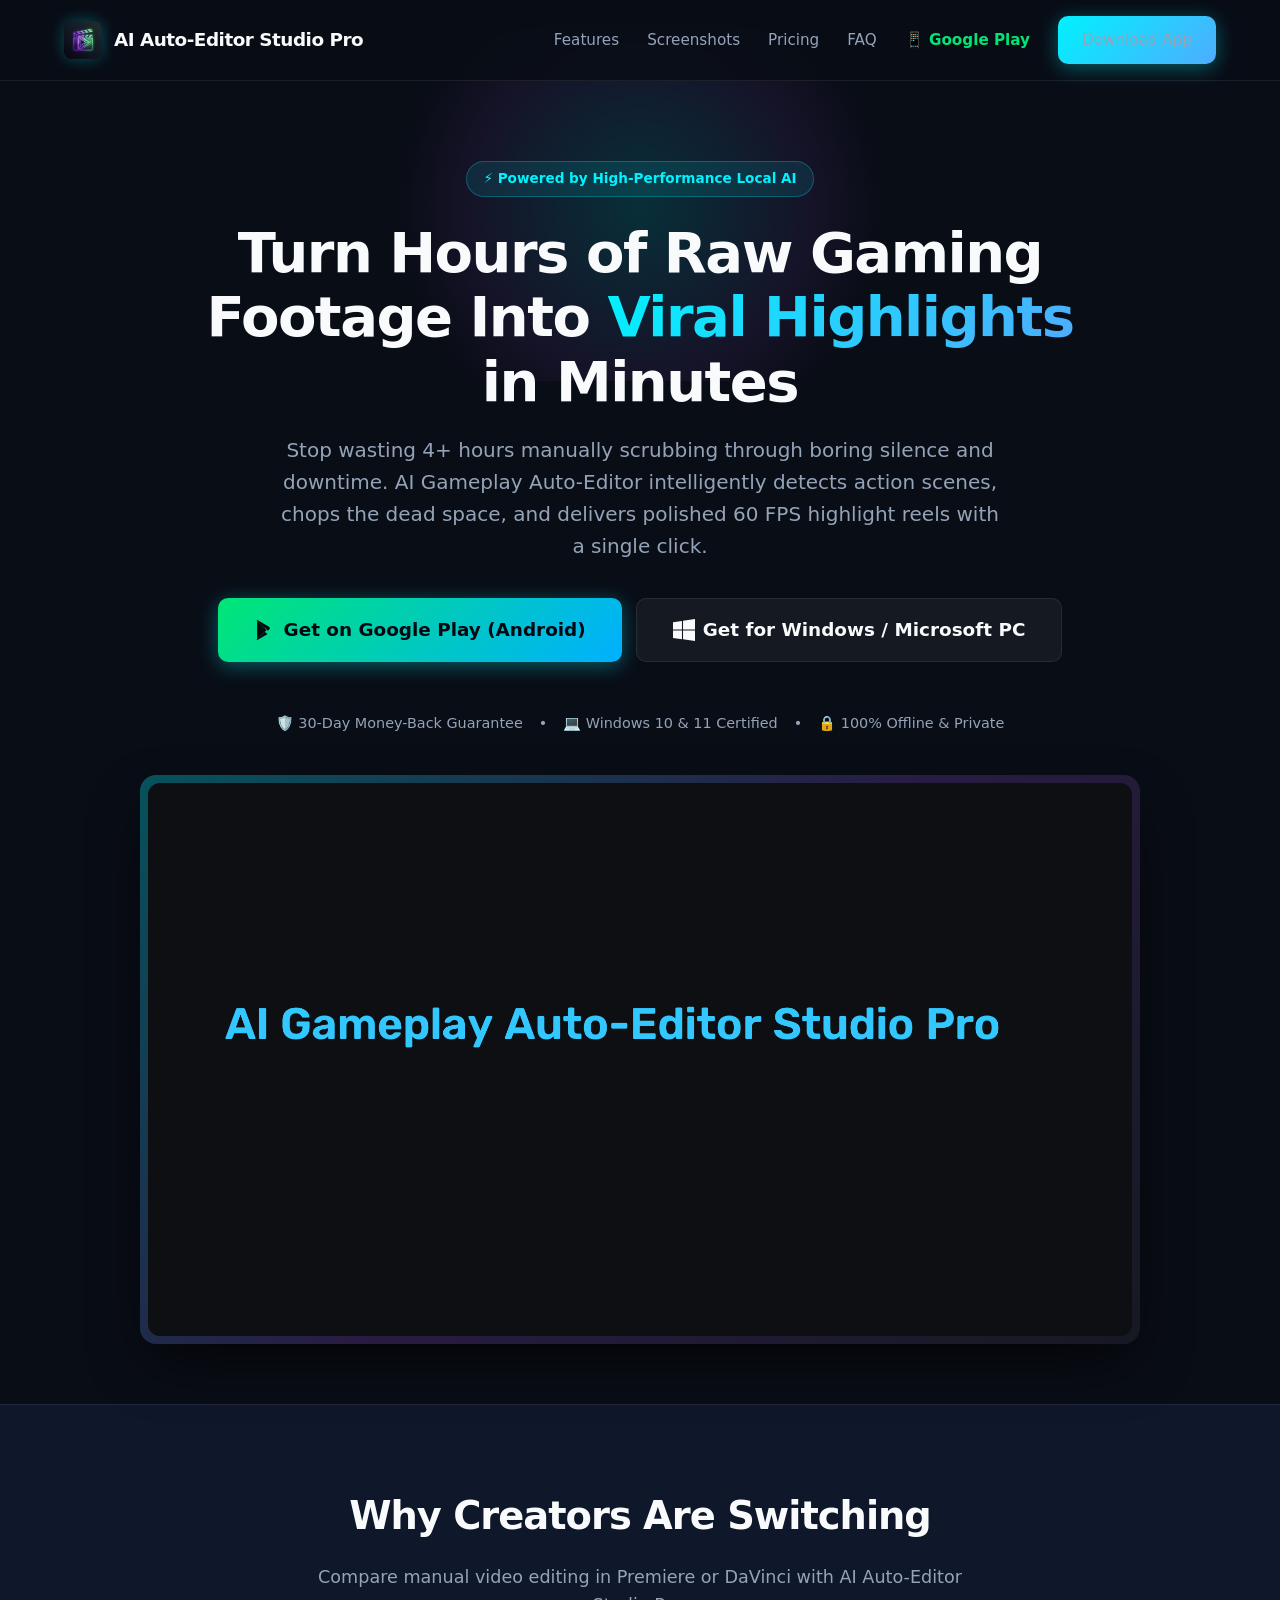
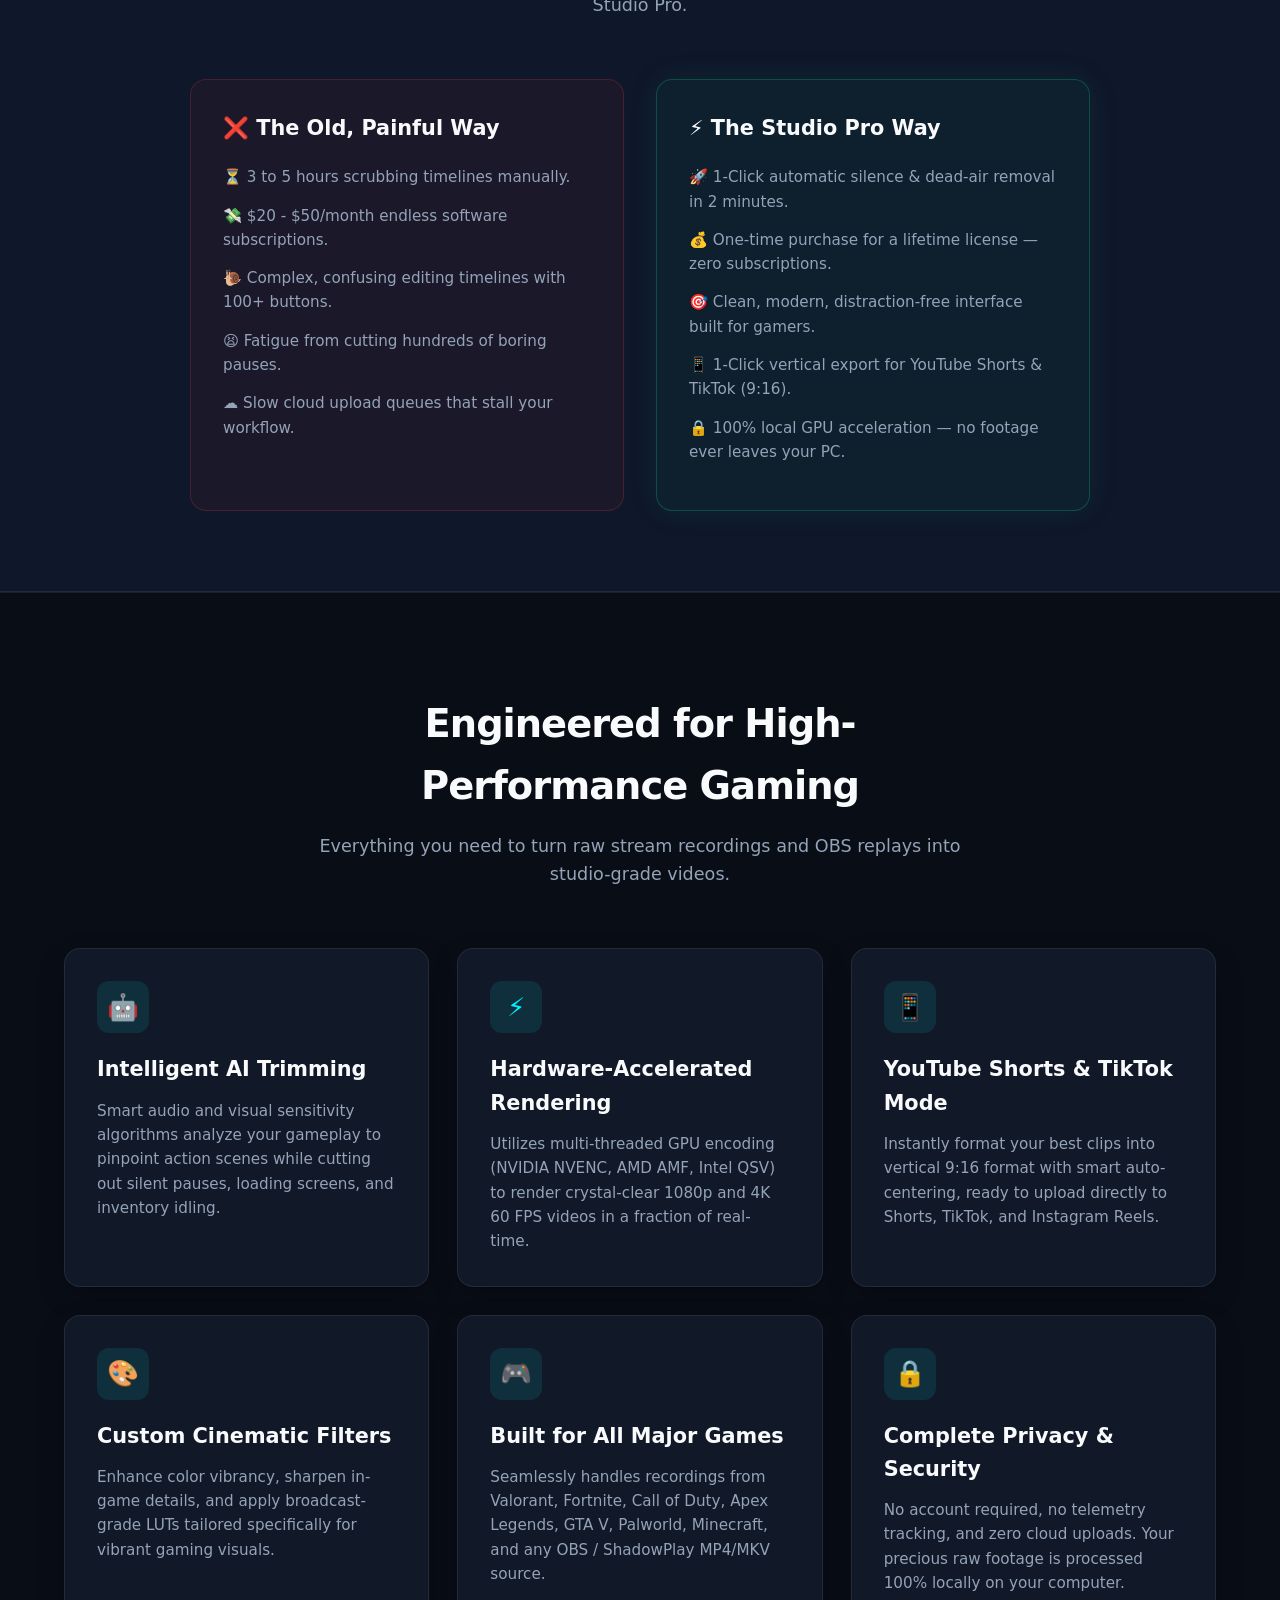
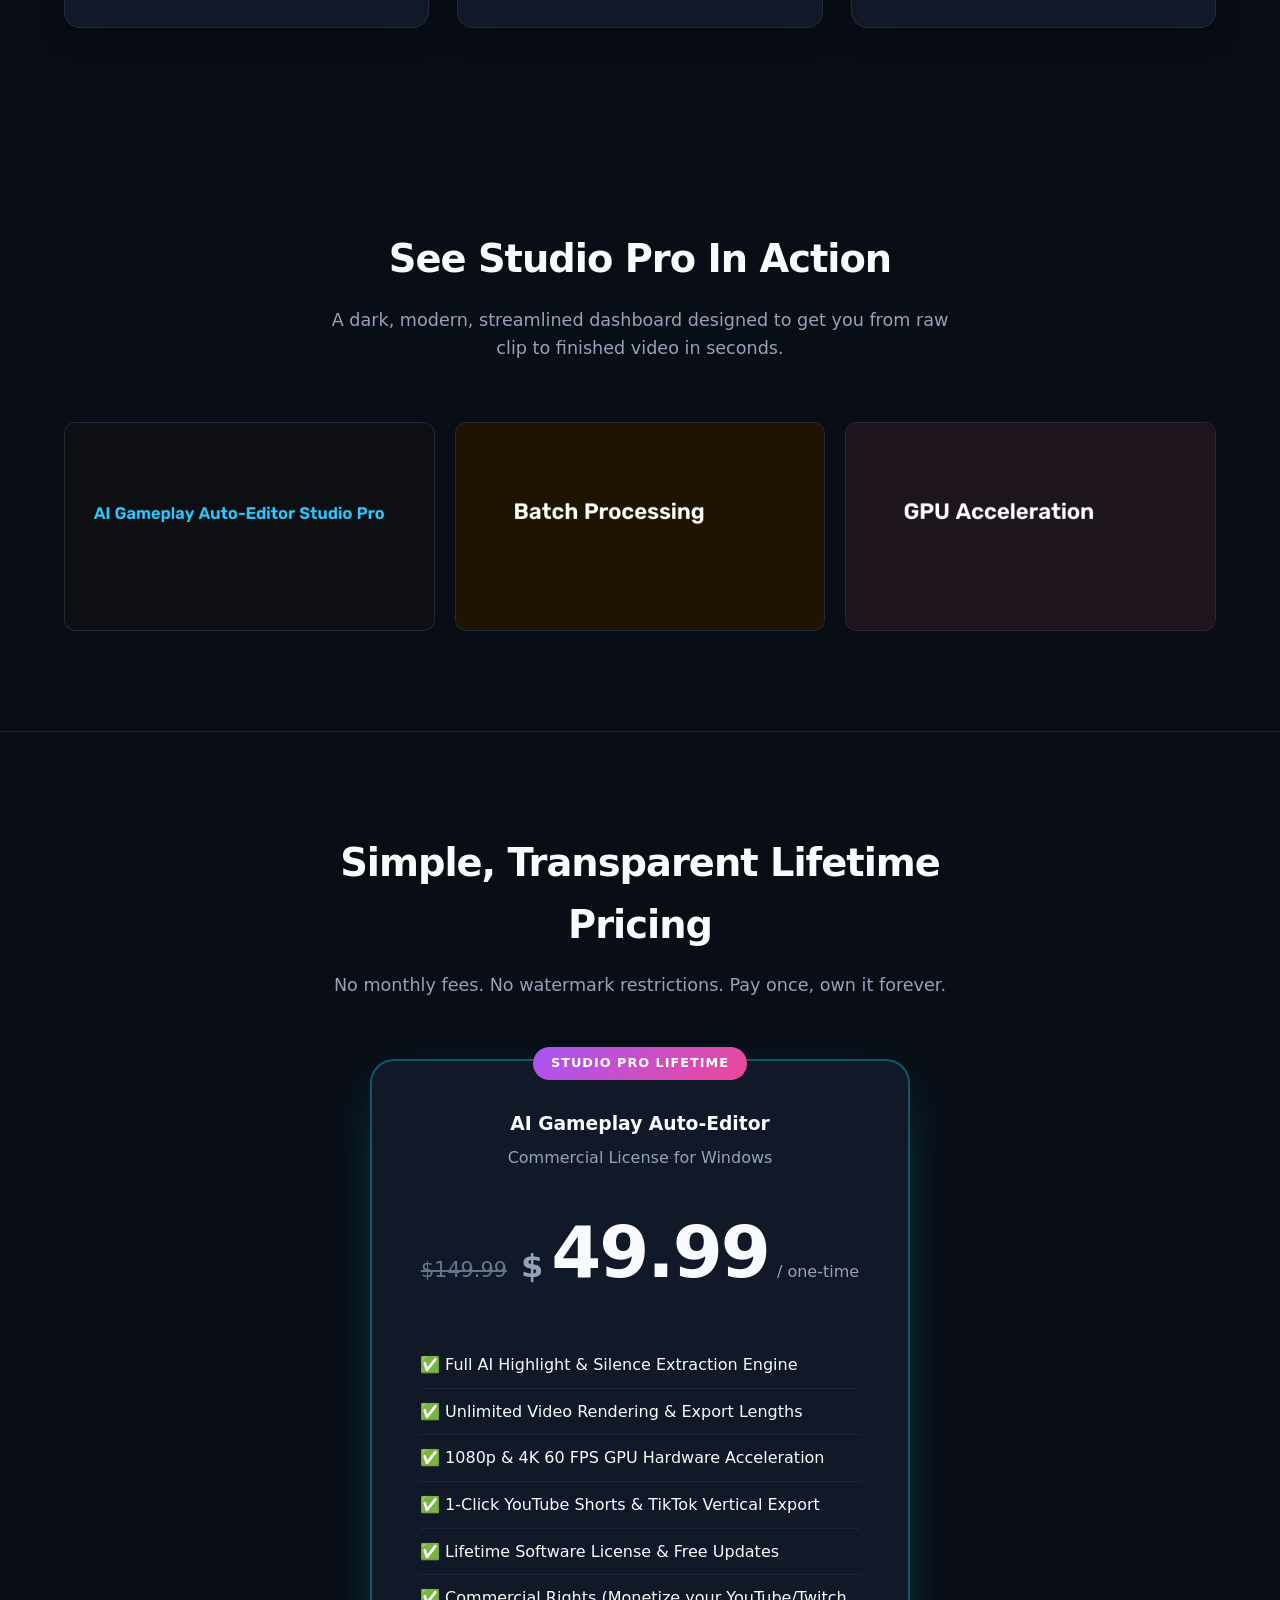
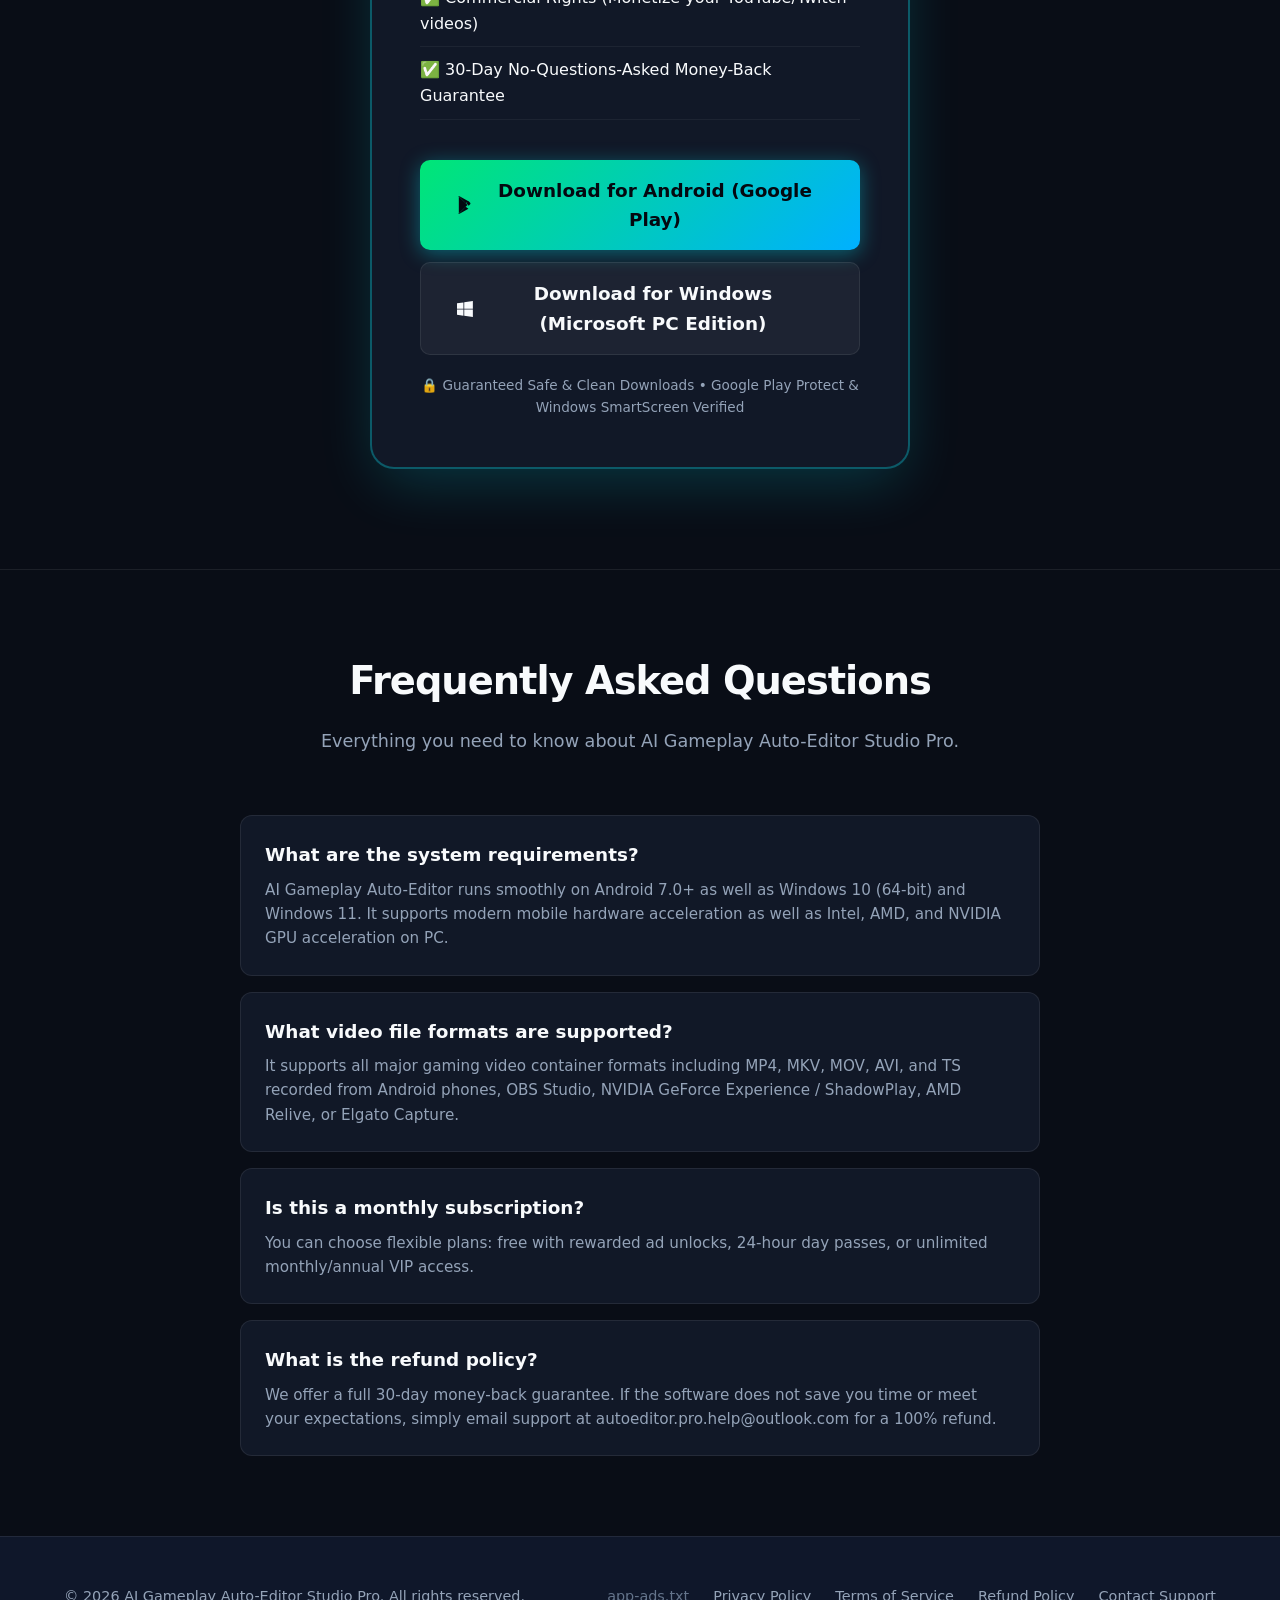
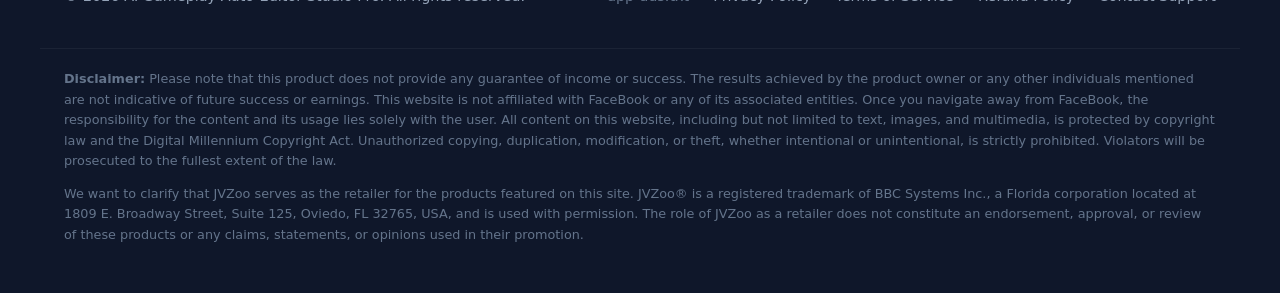
==== index.html @ a0d93a72 "Launch AutoEditor Website with app-ads.txt, Android and Windows download links" ====
<!DOCTYPE html>
<html lang="en">
<head>
  <meta charset="UTF-8">
  <meta name="viewport" content="width=device-width, initial-scale=1.0">
  <title>AI Gameplay Auto-Editor Studio Pro Edition — Automated Gaming Video Editor</title>
  <meta name="description" content="Transform hours of raw gaming footage into high-energy viral highlight reels in minutes. AI silence detection, automatic action trimming, and fast 60fps rendering.">
  <link rel="stylesheet" href="style.css">
  <link rel="icon" type="image/x-icon" href="assets/app_icon.ico">
</head>
<body>

  <!-- Navigation Header -->
  <header>
    <div class="container nav-container">
      <a href="index.html" class="brand">
        <img src="assets/Store_Logo_1080x1080.png" alt="AI Gameplay Auto-Editor Logo">
        <span>AI Auto-Editor Studio Pro</span>
      </a>
      <ul class="nav-links">
        <li><a href="#features">Features</a></li>
        <li><a href="#screenshots">Screenshots</a></li>
        <li><a href="#pricing">Pricing</a></li>
        <li><a href="#faq">FAQ</a></li>
        <li><a href="https://play.google.com/store/apps/details?id=com.sameerbera.autoeditor" target="_blank" style="color: #00E676; font-weight: 600;">📱 Google Play</a></li>
        <li><a href="#download" class="btn btn-primary">Download App</a></li>
      </ul>
    </div>
  </header>

  <!-- Hero Section -->
  <section class="hero">
    <div class="container">
      <div class="badge">⚡ Powered by High-Performance Local AI</div>
      <h1>Turn Hours of Raw Gaming Footage Into <span class="gradient-text">Viral Highlights</span> in Minutes</h1>
      <p>Stop wasting 4+ hours manually scrubbing through boring silence and downtime. AI Gameplay Auto-Editor intelligently detects action scenes, chops the dead space, and delivers polished 60 FPS highlight reels with a single click.</p>
      
      <div class="hero-actions" style="display: flex; gap: 14px; justify-content: center; flex-wrap: wrap;">
        <a href="https://play.google.com/store/apps/details?id=com.sameerbera.autoeditor" target="_blank" class="btn btn-primary btn-lg" style="background: linear-gradient(135deg, #00E676, #00B0FF); display: inline-flex; align-items: center; gap: 8px;">
          <svg style="width: 22px; height: 22px; fill: currentColor;" viewBox="0 0 24 24"><path d="M3.609 1.814L13.792 12 3.61 22.186a2.38 2.38 0 0 1-.22-.986V2.8a2.38 2.38 0 0 1 .22-.986zm11.305 11.308l2.096-2.096a1.2 1.2 0 0 0 0-1.701L14.914 7.228 12.38 9.761l2.534 2.534zm-3.376.842L2.613 22.889c.355.074.74.074 1.096 0l11.205-6.467-3.376-2.458zm0-3.928l3.376-2.458L3.709 1.111a2.386 2.386 0 0 0-1.096 0l8.925 8.925z"/></svg>
          Get on Google Play (Android)
        </a>
        <a href="#download" class="btn btn-secondary btn-lg" style="display: inline-flex; align-items: center; gap: 8px;">
          <svg style="width: 22px; height: 22px; fill: currentColor;" viewBox="0 0 24 24"><path d="M0 3.449L9.75 2.1v9.451H0m10.949-9.602L24 0v11.551H10.949M0 12.6h9.75v9.451L0 20.699M10.949 12.6H24V24l-13.051-1.852"/></svg>
          Get for Windows / Microsoft PC
        </a>
      </div>

      <div class="guarantee-note">
        <span>🛡️ 30-Day Money-Back Guarantee</span>
        <span>•</span>
        <span>💻 Windows 10 & 11 Certified</span>
        <span>•</span>
        <span>🔒 100% Offline & Private</span>
      </div>

      <div class="hero-preview" style="margin-top: 40px;">
        <img src="assets/Store_Screenshot.png" alt="AI Gameplay Auto-Editor Studio Pro Interface">
      </div>
    </div>
  </section>

  <!-- Comparison Section -->
  <section class="comparison">
    <div class="container">
      <div class="section-header">
        <h2>Why Creators Are Switching</h2>
        <p>Compare manual video editing in Premiere or DaVinci with AI Auto-Editor Studio Pro.</p>
      </div>

      <div class="comparison-grid">
        <div class="comp-card comp-bad">
          <h3>❌ The Old, Painful Way</h3>
          <ul class="comp-list">
            <li>⏳ 3 to 5 hours scrubbing timelines manually.</li>
            <li>💸 $20 - $50/month endless software subscriptions.</li>
            <li>🐌 Complex, confusing editing timelines with 100+ buttons.</li>
            <li>😫 Fatigue from cutting hundreds of boring pauses.</li>
            <li>☁️ Slow cloud upload queues that stall your workflow.</li>
          </ul>
        </div>

        <div class="comp-card comp-good">
          <h3>⚡ The Studio Pro Way</h3>
          <ul class="comp-list">
            <li>🚀 1-Click automatic silence & dead-air removal in 2 minutes.</li>
            <li>💰 One-time purchase for a lifetime license — zero subscriptions.</li>
            <li>🎯 Clean, modern, distraction-free interface built for gamers.</li>
            <li>📱 1-Click vertical export for YouTube Shorts & TikTok (9:16).</li>
            <li>🔒 100% local GPU acceleration — no footage ever leaves your PC.</li>
          </ul>
        </div>
      </div>
    </div>
  </section>

  <!-- Core Features Grid -->
  <section class="features" id="features">
    <div class="container">
      <div class="section-header">
        <h2>Engineered for High-Performance Gaming</h2>
        <p>Everything you need to turn raw stream recordings and OBS replays into studio-grade videos.</p>
      </div>

      <div class="grid-3">
        <div class="card">
          <div class="card-icon">🤖</div>
          <h3>Intelligent AI Trimming</h3>
          <p>Smart audio and visual sensitivity algorithms analyze your gameplay to pinpoint action scenes while cutting out silent pauses, loading screens, and inventory idling.</p>
        </div>

        <div class="card">
          <div class="card-icon">⚡</div>
          <h3>Hardware-Accelerated Rendering</h3>
          <p>Utilizes multi-threaded GPU encoding (NVIDIA NVENC, AMD AMF, Intel QSV) to render crystal-clear 1080p and 4K 60 FPS videos in a fraction of real-time.</p>
        </div>

        <div class="card">
          <div class="card-icon">📱</div>
          <h3>YouTube Shorts & TikTok Mode</h3>
          <p>Instantly format your best clips into vertical 9:16 format with smart auto-centering, ready to upload directly to Shorts, TikTok, and Instagram Reels.</p>
        </div>

        <div class="card">
          <div class="card-icon">🎨</div>
          <h3>Custom Cinematic Filters</h3>
          <p>Enhance color vibrancy, sharpen in-game details, and apply broadcast-grade LUTs tailored specifically for vibrant gaming visuals.</p>
        </div>

        <div class="card">
          <div class="card-icon">🎮</div>
          <h3>Built for All Major Games</h3>
          <p>Seamlessly handles recordings from Valorant, Fortnite, Call of Duty, Apex Legends, GTA V, Palworld, Minecraft, and any OBS / ShadowPlay MP4/MKV source.</p>
        </div>

        <div class="card">
          <div class="card-icon">🔒</div>
          <h3>Complete Privacy & Security</h3>
          <p>No account required, no telemetry tracking, and zero cloud uploads. Your precious raw footage is processed 100% locally on your computer.</p>
        </div>
      </div>
    </div>
  </section>

  <!-- Screenshots Gallery -->
  <section class="gallery" id="screenshots">
    <div class="container">
      <div class="section-header">
        <h2>See Studio Pro In Action</h2>
        <p>A dark, modern, streamlined dashboard designed to get you from raw clip to finished video in seconds.</p>
      </div>

      <div class="gallery-grid">
        <div class="gallery-item">
          <img src="assets/Store_Screenshot.png" alt="Main Studio Dashboard">
        </div>
        <div class="gallery-item">
          <img src="assets/Store_Screenshot_2.png" alt="Sensitivity and Trimming Controls">
        </div>
        <div class="gallery-item">
          <img src="assets/Store_Screenshot_3.png" alt="Render and Export Configurations">
        </div>
      </div>
    </div>
  </section>

  <!-- Pricing Section -->
  <section class="pricing" id="pricing">
    <div class="container">
      <div class="section-header">
        <h2>Simple, Transparent Lifetime Pricing</h2>
        <p>No monthly fees. No watermark restrictions. Pay once, own it forever.</p>
      </div>

      <div class="pricing-card">
        <div class="pricing-badge">Studio Pro Lifetime</div>
        <h3>AI Gameplay Auto-Editor</h3>
        <p style="color: var(--text-muted); margin-top: 6px;">Commercial License for Windows</p>

        <div class="price">
          <span class="price-original">$149.99</span>
          <span class="price-currency">$</span>
          <span class="price-amount">49.99</span>
          <span class="price-type">/ one-time</span>
        </div>

        <ul class="pricing-features">
          <li>✅ Full AI Highlight & Silence Extraction Engine</li>
          <li>✅ Unlimited Video Rendering & Export Lengths</li>
          <li>✅ 1080p & 4K 60 FPS GPU Hardware Acceleration</li>
          <li>✅ 1-Click YouTube Shorts & TikTok Vertical Export</li>
          <li>✅ Lifetime Software License & Free Updates</li>
          <li>✅ Commercial Rights (Monetize your YouTube/Twitch videos)</li>
          <li>✅ 30-Day No-Questions-Asked Money-Back Guarantee</li>
        </ul>

        <!-- Download Options: Android & Microsoft -->
        <div id="download" style="display: flex; flex-direction: column; gap: 12px; margin-top: 20px;">
          <a href="https://play.google.com/store/apps/details?id=com.sameerbera.autoeditor" target="_blank" class="btn btn-primary btn-lg" style="width: 100%; background: linear-gradient(135deg, #00E676, #00B0FF); display: inline-flex; justify-content: center; align-items: center; gap: 10px;">
            <svg style="width: 22px; height: 22px; fill: currentColor;" viewBox="0 0 24 24"><path d="M3.609 1.814L13.792 12 3.61 22.186a2.38 2.38 0 0 1-.22-.986V2.8a2.38 2.38 0 0 1 .22-.986zm11.305 11.308l2.096-2.096a1.2 1.2 0 0 0 0-1.701L14.914 7.228 12.38 9.761l2.534 2.534zm-3.376.842L2.613 22.889c.355.074.74.074 1.096 0l11.205-6.467-3.376-2.458zm0-3.928l3.376-2.458L3.709 1.111a2.386 2.386 0 0 0-1.096 0l8.925 8.925z"/></svg>
            Download for Android (Google Play)
          </a>
          <a href="https://aiautoeditor.com" target="_blank" class="btn btn-secondary btn-lg" style="width: 100%; display: inline-flex; justify-content: center; align-items: center; gap: 10px;">
            <svg style="width: 22px; height: 22px; fill: currentColor;" viewBox="0 0 24 24"><path d="M0 3.449L9.75 2.1v9.451H0m10.949-9.602L24 0v11.551H10.949M0 12.6h9.75v9.451L0 20.699M10.949 12.6H24V24l-13.051-1.852"/></svg>
            Download for Windows (Microsoft PC Edition)
          </a>
        </div>

        <div style="margin-top: 20px; font-size: 0.85rem; color: var(--text-muted);">
          🔒 Guaranteed Safe & Clean Downloads • Google Play Protect & Windows SmartScreen Verified
        </div>
      </div>
    </div>
  </section>

  <!-- FAQ Section -->
  <section class="faq" id="faq">
    <div class="container">
      <div class="section-header">
        <h2>Frequently Asked Questions</h2>
        <p>Everything you need to know about AI Gameplay Auto-Editor Studio Pro.</p>
      </div>

      <div class="faq-grid">
        <div class="faq-item">
          <h4>What are the system requirements?</h4>
          <p>AI Gameplay Auto-Editor runs smoothly on Android 7.0+ as well as Windows 10 (64-bit) and Windows 11. It supports modern mobile hardware acceleration as well as Intel, AMD, and NVIDIA GPU acceleration on PC.</p>
        </div>

        <div class="faq-item">
          <h4>What video file formats are supported?</h4>
          <p>It supports all major gaming video container formats including MP4, MKV, MOV, AVI, and TS recorded from Android phones, OBS Studio, NVIDIA GeForce Experience / ShadowPlay, AMD Relive, or Elgato Capture.</p>
        </div>

        <div class="faq-item">
          <h4>Is this a monthly subscription?</h4>
          <p>You can choose flexible plans: free with rewarded ad unlocks, 24-hour day passes, or unlimited monthly/annual VIP access.</p>
        </div>

        <div class="faq-item">
          <h4>What is the refund policy?</h4>
          <p>We offer a full 30-day money-back guarantee. If the software does not save you time or meet your expectations, simply email support at autoeditor.pro.help@outlook.com for a 100% refund.</p>
        </div>
      </div>
    </div>
  </section>

  <!-- Footer -->
  <footer>
    <div class="container footer-content">
      <div>
        <p>© 2026 AI Gameplay Auto-Editor Studio Pro. All rights reserved.</p>
      </div>
      <div class="footer-links">
        <a href="app-ads.txt" target="_blank" style="color: #64748b;">app-ads.txt</a>
        <a href="privacy.html">Privacy Policy</a>
        <a href="terms.html">Terms of Service</a>
        <a href="terms.html#refund">Refund Policy</a>
        <a href="contact.html">Contact Support</a>
      </div>
    </div>

    <!-- Mandatory JVZoo Compliance Disclaimer -->
    <div class="container" style="margin-top: 40px; padding-top: 20px; border-top: 1px solid rgba(255,255,255,0.05); font-size: 0.8rem; color: #64748b; line-height: 1.6;">
      <p style="margin-bottom: 12px;"><strong>Disclaimer:</strong> Please note that this product does not provide any guarantee of income or success. The results achieved by the product owner or any other individuals mentioned are not indicative of future success or earnings. This website is not affiliated with FaceBook or any of its associated entities. Once you navigate away from FaceBook, the responsibility for the content and its usage lies solely with the user. All content on this website, including but not limited to text, images, and multimedia, is protected by copyright law and the Digital Millennium Copyright Act. Unauthorized copying, duplication, modification, or theft, whether intentional or unintentional, is strictly prohibited. Violators will be prosecuted to the fullest extent of the law.</p>
      <p>We want to clarify that JVZoo serves as the retailer for the products featured on this site. JVZoo® is a registered trademark of BBC Systems Inc., a Florida corporation located at 1809 E. Broadway Street, Suite 125, Oviedo, FL 32765, USA, and is used with permission. The role of JVZoo as a retailer does not constitute an endorsement, approval, or review of these products or any claims, statements, or opinions used in their promotion.</p>
    </div>
  </footer>

</body>
</html>
---- style.css ----
:root {
  --bg-dark: #090d16;
  --bg-card: #111827;
  --bg-card-hover: #172033;
  --bg-secondary: #0f172a;
  --text-main: #f8fafc;
  --text-muted: #94a3b8;
  --primary-gradient: linear-gradient(135deg, #00f2fe 0%, #4facfe 100%);
  --accent-gradient: linear-gradient(135deg, #a855f7 0%, #ec4899 100%);
  --neon-cyan: #00f2fe;
  --neon-pink: #ec4899;
  --border-color: rgba(255, 255, 255, 0.08);
  --border-glow: rgba(0, 242, 254, 0.3);
  --card-shadow: 0 10px 30px -10px rgba(0, 0, 0, 0.5);
  --font-sans: system-ui, -apple-system, BlinkMacSystemFont, 'Segoe UI', Roboto, Oxygen, Ubuntu, Cantarell, sans-serif;
}

* {
  box-sizing: border-box;
  margin: 0;
  padding: 0;
}

html {
  scroll-behavior: smooth;
}

body {
  background-color: var(--bg-dark);
  color: var(--text-main);
  font-family: var(--font-sans);
  line-height: 1.6;
  overflow-x: hidden;
}

/* Container */
.container {
  max-width: 1200px;
  margin: 0 auto;
  padding: 0 24px;
}

/* Header & Nav */
header {
  position: sticky;
  top: 0;
  z-index: 1000;
  background: rgba(9, 13, 22, 0.85);
  backdrop-filter: blur(12px);
  border-bottom: 1px solid var(--border-color);
  padding: 16px 0;
}

.nav-container {
  display: flex;
  justify-content: space-between;
  align-items: center;
}

.brand {
  display: flex;
  align-items: center;
  gap: 12px;
  text-decoration: none;
  color: var(--text-main);
  font-weight: 700;
  font-size: 1.15rem;
  letter-spacing: -0.5px;
}

.brand img {
  width: 38px;
  height: 38px;
  border-radius: 8px;
  box-shadow: 0 0 15px rgba(0, 242, 254, 0.3);
}

.nav-links {
  display: flex;
  align-items: center;
  gap: 28px;
  list-style: none;
}

.nav-links a {
  text-decoration: none;
  color: var(--text-muted);
  font-weight: 500;
  font-size: 0.95rem;
  transition: color 0.2s;
}

.nav-links a:hover {
  color: var(--neon-cyan);
}

/* Buttons */
.btn {
  display: inline-flex;
  align-items: center;
  justify-content: center;
  gap: 8px;
  padding: 12px 24px;
  border-radius: 10px;
  font-weight: 600;
  font-size: 1rem;
  text-decoration: none;
  cursor: pointer;
  transition: all 0.25s ease;
  border: none;
}

.btn-primary {
  background: var(--primary-gradient);
  color: #040810;
  box-shadow: 0 4px 20px rgba(0, 242, 254, 0.35);
}

.btn-primary:hover {
  transform: translateY(-2px);
  box-shadow: 0 6px 25px rgba(0, 242, 254, 0.55);
}

.btn-secondary {
  background: rgba(255, 255, 255, 0.05);
  color: var(--text-main);
  border: 1px solid var(--border-color);
}

.btn-secondary:hover {
  background: rgba(255, 255, 255, 0.1);
  border-color: rgba(255, 255, 255, 0.2);
  transform: translateY(-2px);
}

.btn-lg {
  padding: 16px 36px;
  font-size: 1.15rem;
}

/* Hero Section */
.hero {
  padding: 80px 0 60px;
  text-align: center;
  position: relative;
}

.hero::before {
  content: '';
  position: absolute;
  top: -50px;
  left: 50%;
  transform: translateX(-50%);
  width: 600px;
  height: 350px;
  background: radial-gradient(circle, rgba(0, 242, 254, 0.15) 0%, rgba(168, 85, 247, 0.08) 50%, transparent 70%);
  z-index: -1;
  pointer-events: none;
}

.badge {
  display: inline-flex;
  align-items: center;
  gap: 8px;
  padding: 6px 16px;
  background: rgba(0, 242, 254, 0.1);
  border: 1px solid rgba(0, 242, 254, 0.25);
  border-radius: 999px;
  color: var(--neon-cyan);
  font-size: 0.85rem;
  font-weight: 600;
  margin-bottom: 24px;
}

.hero h1 {
  font-size: 3.5rem;
  font-weight: 800;
  line-height: 1.15;
  letter-spacing: -1.5px;
  max-width: 900px;
  margin: 0 auto 20px;
}

.gradient-text {
  background: var(--primary-gradient);
  -webkit-background-clip: text;
  -webkit-text-fill-color: transparent;
}

.hero p {
  font-size: 1.25rem;
  color: var(--text-muted);
  max-width: 720px;
  margin: 0 auto 36px;
}

.hero-actions {
  display: flex;
  justify-content: center;
  gap: 16px;
  margin-bottom: 50px;
  flex-wrap: wrap;
}

.guarantee-note {
  display: flex;
  align-items: center;
  justify-content: center;
  gap: 16px;
  font-size: 0.9rem;
  color: var(--text-muted);
  margin-top: 12px;
}

.hero-preview {
  position: relative;
  max-width: 1000px;
  margin: 0 auto;
  border-radius: 16px;
  padding: 8px;
  background: linear-gradient(135deg, rgba(0, 242, 254, 0.3), rgba(168, 85, 247, 0.2), rgba(255, 255, 255, 0.05));
  box-shadow: 0 25px 60px -15px rgba(0, 0, 0, 0.8);
}

.hero-preview img {
  width: 100%;
  height: auto;
  border-radius: 12px;
  display: block;
}

/* Features Grid */
.features {
  padding: 100px 0;
  border-top: 1px solid var(--border-color);
}

.section-header {
  text-align: center;
  max-width: 650px;
  margin: 0 auto 60px;
}

.section-header h2 {
  font-size: 2.4rem;
  font-weight: 700;
  letter-spacing: -1px;
  margin-bottom: 16px;
}

.section-header p {
  color: var(--text-muted);
  font-size: 1.1rem;
}

.grid-3 {
  display: grid;
  grid-template-columns: repeat(auto-fit, minmax(320px, 1fr));
  gap: 28px;
}

.card {
  background: var(--bg-card);
  border: 1px solid var(--border-color);
  border-radius: 16px;
  padding: 32px;
  transition: all 0.3s ease;
  box-shadow: var(--card-shadow);
}

.card:hover {
  background: var(--bg-card-hover);
  border-color: var(--border-glow);
  transform: translateY(-4px);
}

.card-icon {
  width: 52px;
  height: 52px;
  border-radius: 12px;
  display: flex;
  align-items: center;
  justify-content: center;
  font-size: 1.6rem;
  margin-bottom: 20px;
  background: rgba(0, 242, 254, 0.1);
  color: var(--neon-cyan);
}

.card h3 {
  font-size: 1.3rem;
  margin-bottom: 12px;
  font-weight: 600;
}

.card p {
  color: var(--text-muted);
  font-size: 0.95rem;
  line-height: 1.6;
}

/* Comparison Section */
.comparison {
  padding: 80px 0;
  background: var(--bg-secondary);
  border-top: 1px solid var(--border-color);
  border-bottom: 1px solid var(--border-color);
}

.comparison-grid {
  display: grid;
  grid-template-columns: 1fr 1fr;
  gap: 32px;
  max-width: 900px;
  margin: 0 auto;
}

.comp-card {
  border-radius: 16px;
  padding: 32px;
}

.comp-bad {
  background: rgba(239, 68, 68, 0.05);
  border: 1px solid rgba(239, 68, 68, 0.2);
}

.comp-good {
  background: rgba(16, 185, 129, 0.05);
  border: 1px solid rgba(16, 185, 129, 0.3);
  box-shadow: 0 0 30px rgba(16, 185, 129, 0.1);
}

.comp-card h3 {
  font-size: 1.3rem;
  margin-bottom: 20px;
  display: flex;
  align-items: center;
  gap: 8px;
}

.comp-list {
  list-style: none;
}

.comp-list li {
  margin-bottom: 14px;
  display: flex;
  align-items: flex-start;
  gap: 10px;
  font-size: 0.95rem;
  color: var(--text-muted);
}

/* Screenshots Gallery */
.gallery {
  padding: 100px 0;
}

.gallery-grid {
  display: grid;
  grid-template-columns: repeat(auto-fit, minmax(280px, 1fr));
  gap: 20px;
}

.gallery-item {
  border-radius: 12px;
  overflow: hidden;
  border: 1px solid var(--border-color);
  background: var(--bg-card);
  transition: all 0.3s ease;
}

.gallery-item:hover {
  border-color: var(--border-glow);
  transform: scale(1.02);
}

.gallery-item img {
  width: 100%;
  height: auto;
  display: block;
}

/* Pricing Section */
.pricing {
  padding: 100px 0;
  border-top: 1px solid var(--border-color);
  text-align: center;
  position: relative;
}

.pricing-card {
  max-width: 540px;
  margin: 0 auto;
  background: var(--bg-card);
  border: 2px solid var(--border-glow);
  border-radius: 24px;
  padding: 48px;
  box-shadow: 0 20px 60px -10px rgba(0, 242, 254, 0.2);
  position: relative;
}

.pricing-badge {
  position: absolute;
  top: -14px;
  left: 50%;
  transform: translateX(-50%);
  background: var(--accent-gradient);
  color: white;
  font-size: 0.8rem;
  font-weight: 700;
  text-transform: uppercase;
  letter-spacing: 1px;
  padding: 6px 18px;
  border-radius: 999px;
}

.price {
  margin: 24px 0;
  display: flex;
  align-items: baseline;
  justify-content: center;
  gap: 8px;
}

.price-currency {
  font-size: 2rem;
  font-weight: 700;
  color: var(--text-muted);
}

.price-amount {
  font-size: 4.5rem;
  font-weight: 800;
  letter-spacing: -2px;
  color: var(--text-main);
}

.price-type {
  font-size: 1rem;
  color: var(--text-muted);
}

.price-original {
  text-decoration: line-through;
  color: #64748b;
  font-size: 1.3rem;
  margin-right: 6px;
}

.pricing-features {
  list-style: none;
  text-align: left;
  margin: 32px 0 40px;
}

.pricing-features li {
  padding: 10px 0;
  border-bottom: 1px solid rgba(255, 255, 255, 0.05);
  display: flex;
  align-items: center;
  gap: 12px;
  font-size: 1rem;
}

/* FAQ */
.faq {
  padding: 80px 0;
  border-top: 1px solid var(--border-color);
}

.faq-grid {
  max-width: 800px;
  margin: 0 auto;
  display: flex;
  flex-direction: column;
  gap: 16px;
}

.faq-item {
  background: var(--bg-card);
  border: 1px solid var(--border-color);
  border-radius: 12px;
  padding: 24px;
}

.faq-item h4 {
  font-size: 1.15rem;
  margin-bottom: 8px;
  color: var(--text-main);
}

.faq-item p {
  color: var(--text-muted);
  font-size: 0.95rem;
}

/* Legal Pages */
.legal-content {
  padding: 80px 0;
  max-width: 800px;
  margin: 0 auto;
}

.legal-content h1 {
  font-size: 2.5rem;
  margin-bottom: 24px;
}

.legal-content h2 {
  font-size: 1.5rem;
  margin: 32px 0 12px;
  color: var(--neon-cyan);
}

.legal-content p, .legal-content ul {
  color: var(--text-muted);
  margin-bottom: 16px;
  font-size: 1rem;
}

.legal-content ul {
  padding-left: 24px;
}

/* Download Page */
.download-hero {
  padding: 80px 0;
  text-align: center;
}

.download-box {
  max-width: 600px;
  margin: 40px auto 0;
  background: var(--bg-card);
  border: 1px solid var(--border-glow);
  border-radius: 20px;
  padding: 40px;
  box-shadow: var(--card-shadow);
}

.step-guide {
  text-align: left;
  margin: 40px 0;
  display: flex;
  flex-direction: column;
  gap: 20px;
}

.step {
  display: flex;
  gap: 16px;
  align-items: flex-start;
}

.step-num {
  width: 32px;
  height: 32px;
  background: var(--primary-gradient);
  color: #040810;
  font-weight: 700;
  border-radius: 50%;
  display: flex;
  align-items: center;
  justify-content: center;
  flex-shrink: 0;
}

/* Footer */
footer {
  border-top: 1px solid var(--border-color);
  padding: 48px 0;
  background: var(--bg-secondary);
  color: var(--text-muted);
  font-size: 0.9rem;
}

.footer-content {
  display: flex;
  justify-content: space-between;
  align-items: center;
  flex-wrap: wrap;
  gap: 20px;
}

.footer-links {
  display: flex;
  gap: 24px;
}

.footer-links a {
  color: var(--text-muted);
  text-decoration: none;
  transition: color 0.2s;
}

.footer-links a:hover {
  color: var(--neon-cyan);
}

/* Responsive */
@media (max-width: 768px) {
  .hero h1 {
    font-size: 2.4rem;
  }
  .comparison-grid {
    grid-template-columns: 1fr;
  }
  .nav-links {
    display: none;
  }
  .footer-content {
    flex-direction: column;
    text-align: center;
  }
}
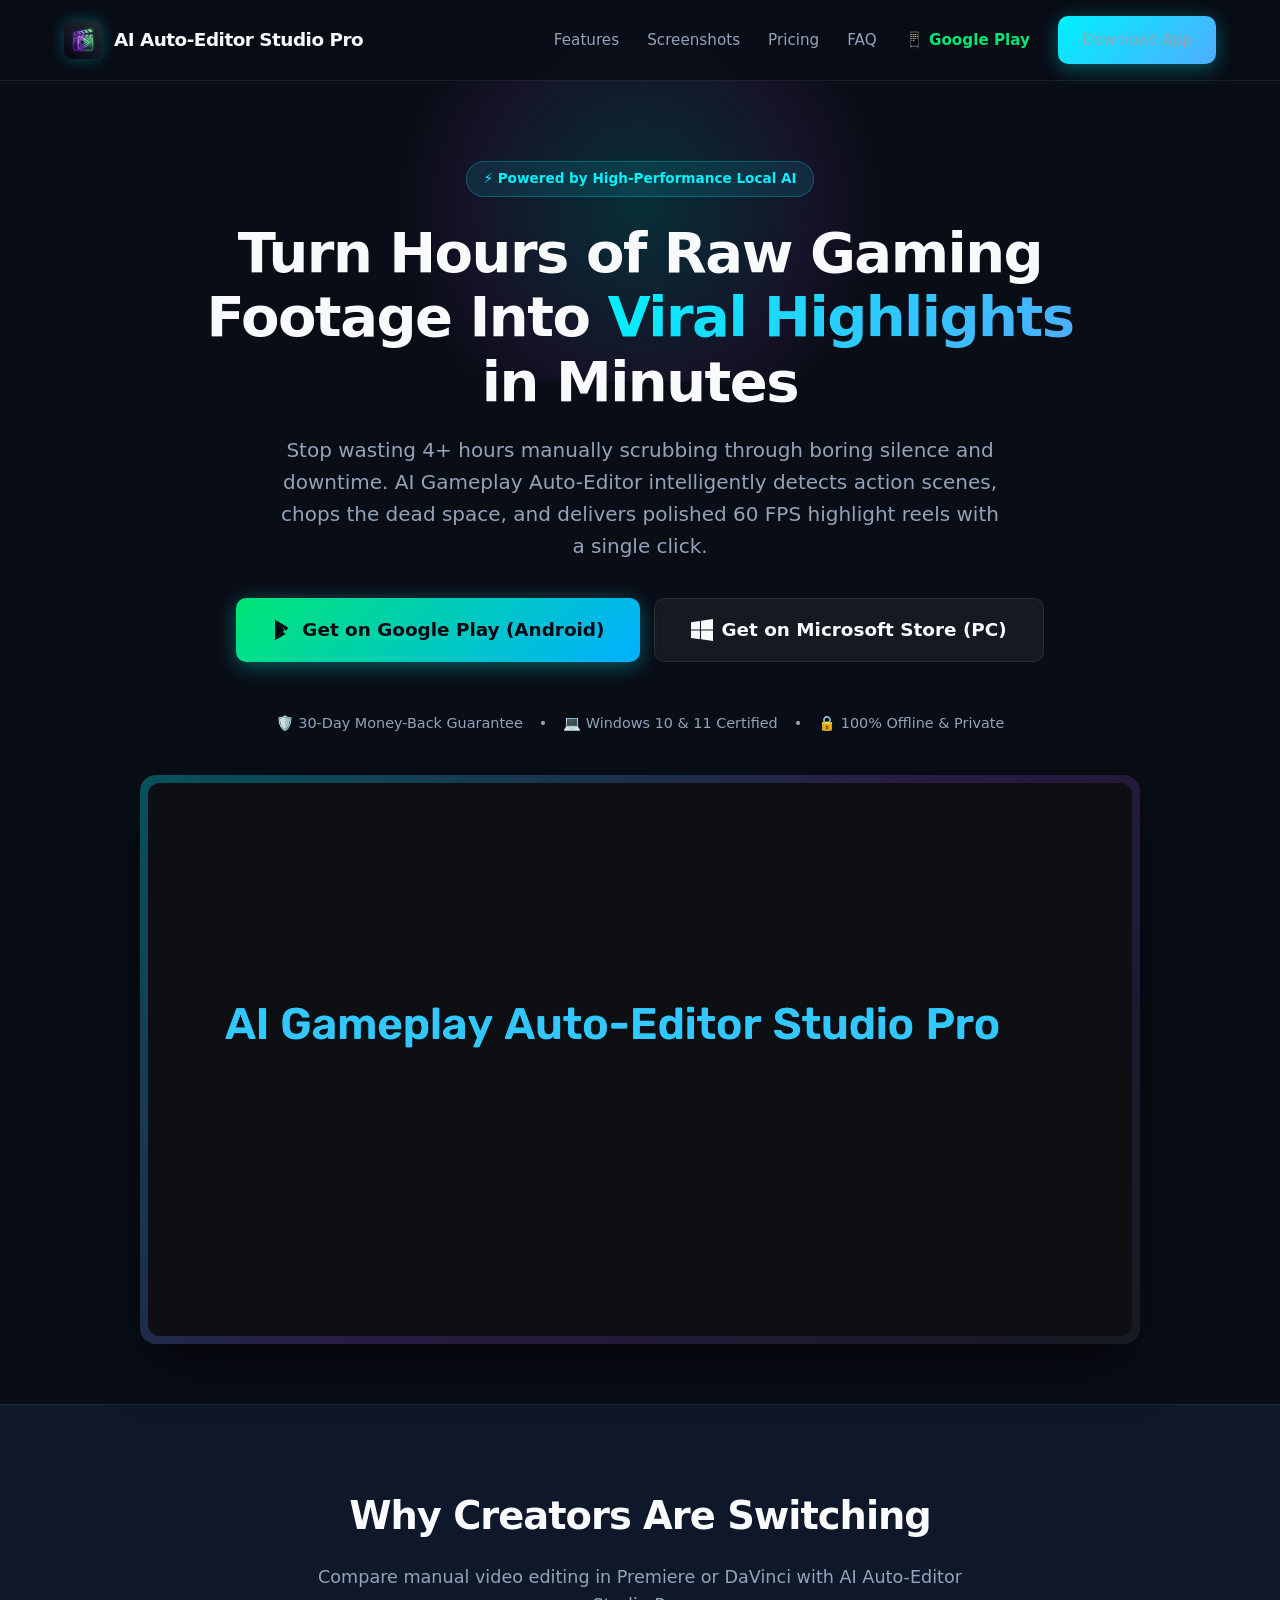
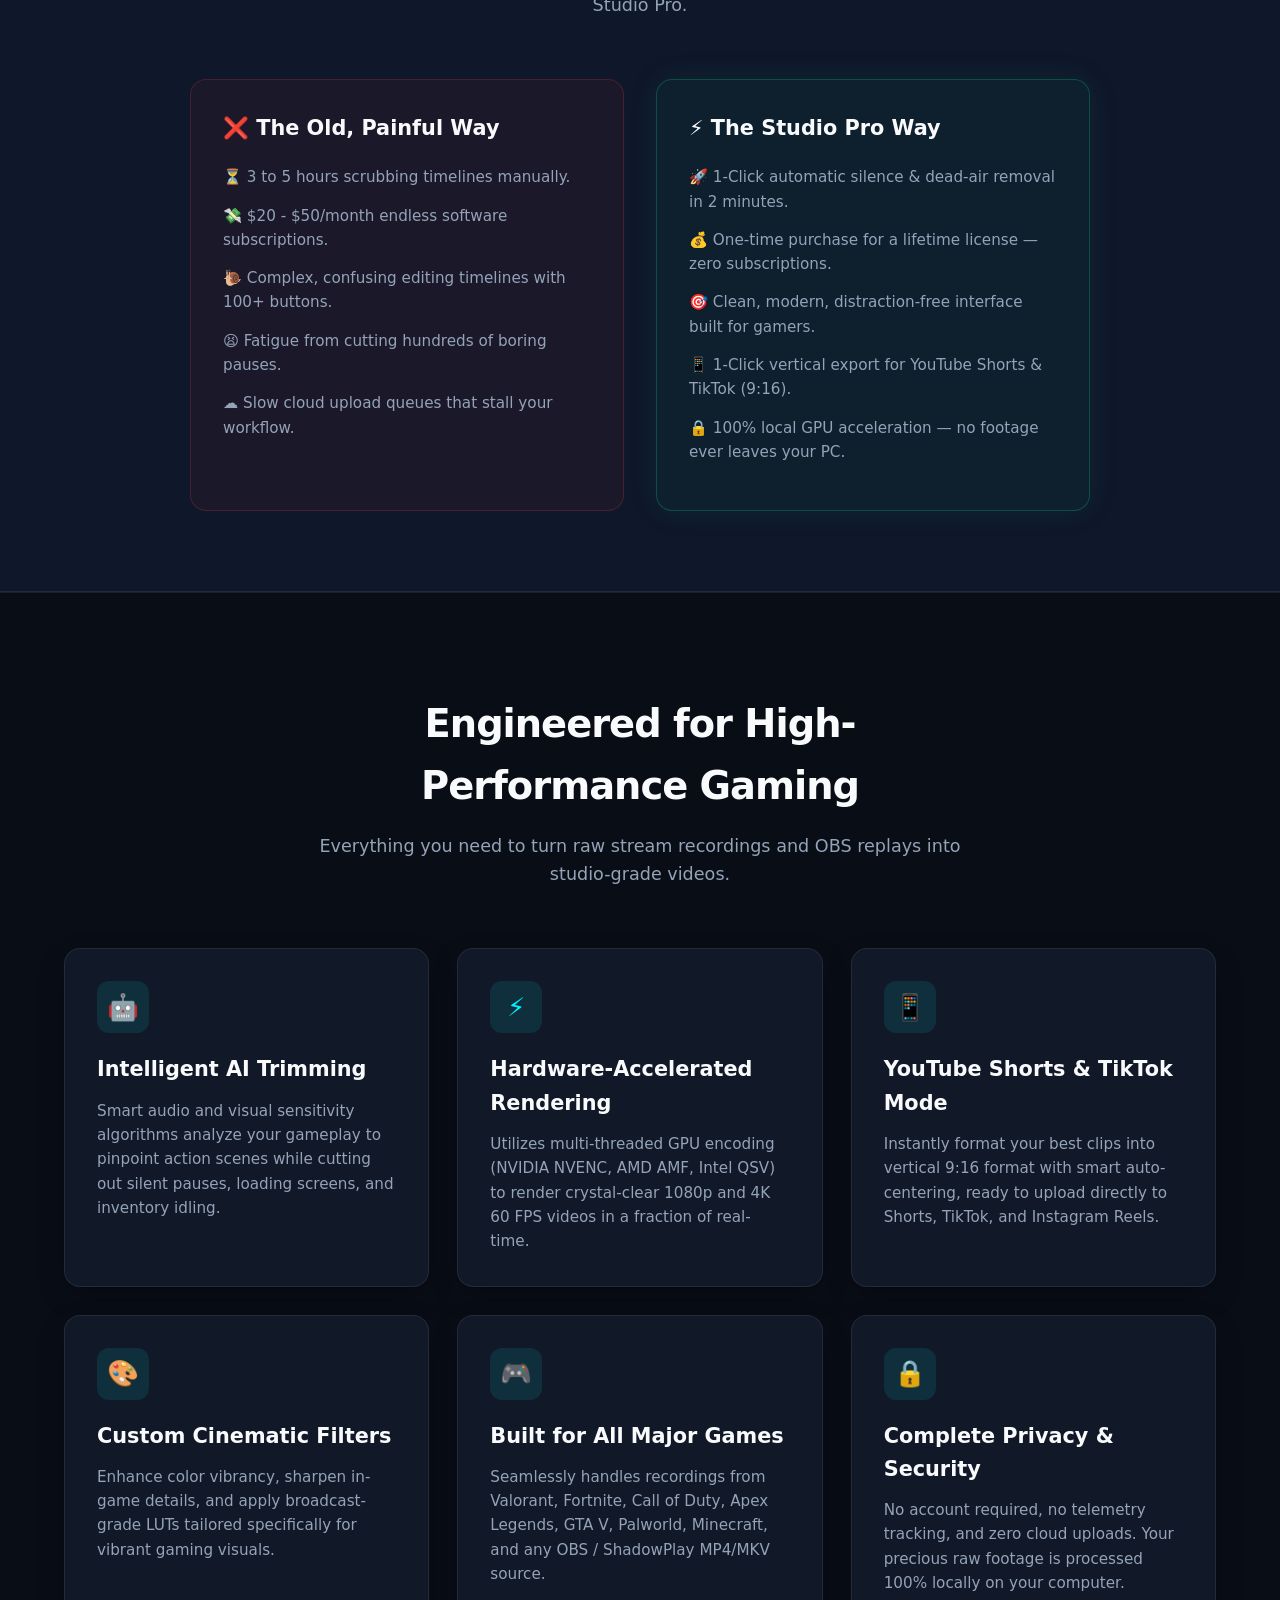
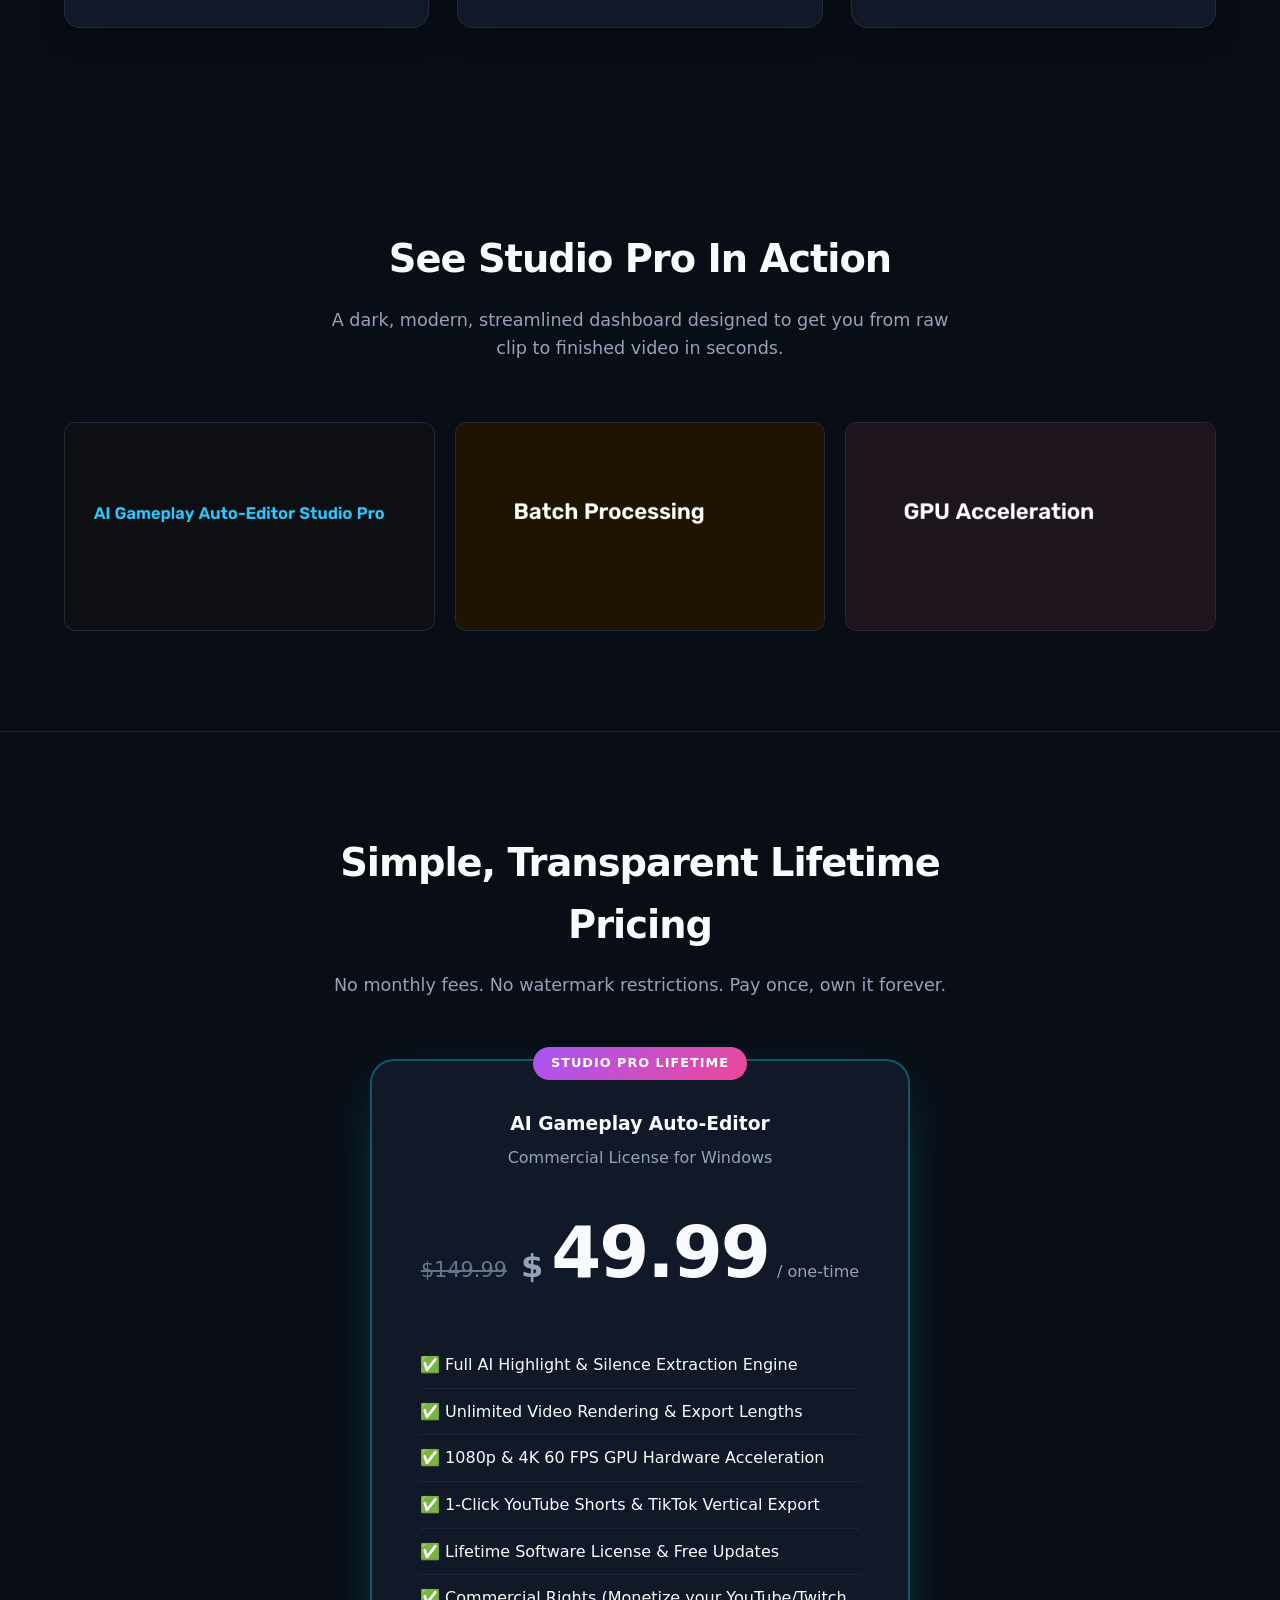
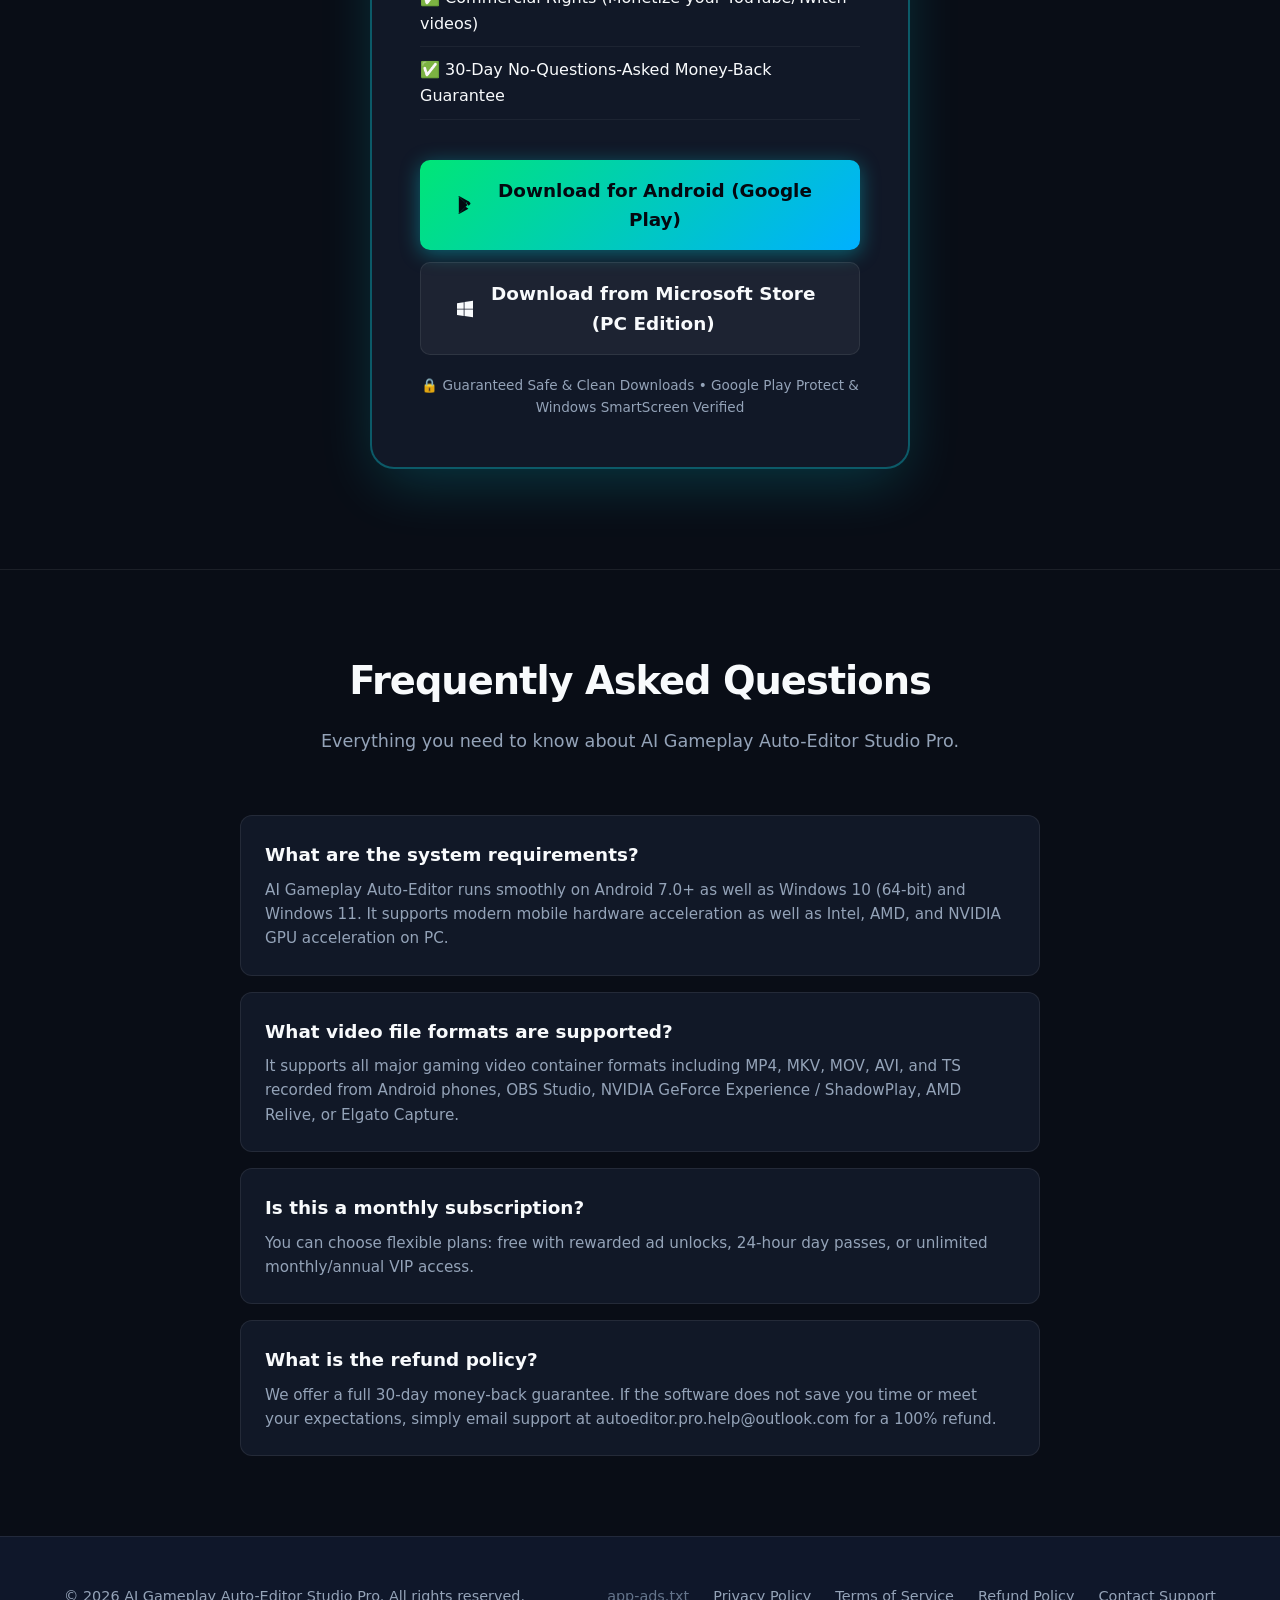
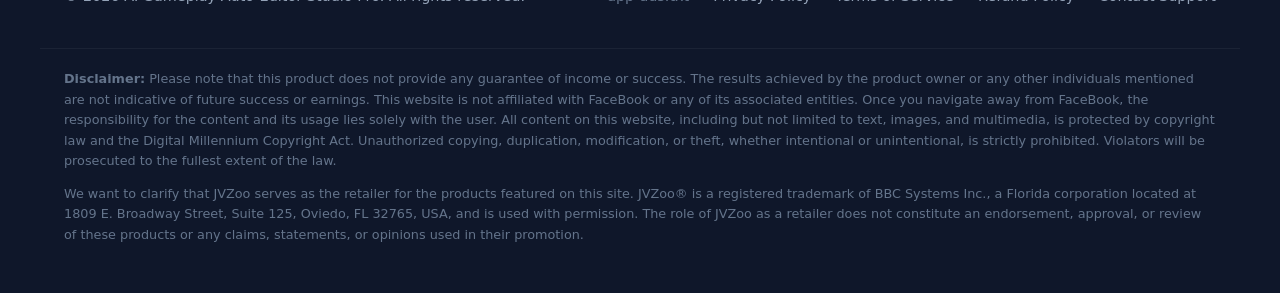
==== commit e892ae11: "Update official Microsoft Store link" ====
--- a/index.html
+++ b/index.html
@@ -40,9 +40,9 @@
           <svg style="width: 22px; height: 22px; fill: currentColor;" viewBox="0 0 24 24"><path d="M3.609 1.814L13.792 12 3.61 22.186a2.38 2.38 0 0 1-.22-.986V2.8a2.38 2.38 0 0 1 .22-.986zm11.305 11.308l2.096-2.096a1.2 1.2 0 0 0 0-1.701L14.914 7.228 12.38 9.761l2.534 2.534zm-3.376.842L2.613 22.889c.355.074.74.074 1.096 0l11.205-6.467-3.376-2.458zm0-3.928l3.376-2.458L3.709 1.111a2.386 2.386 0 0 0-1.096 0l8.925 8.925z"/></svg>
           Get on Google Play (Android)
         </a>
-        <a href="#download" class="btn btn-secondary btn-lg" style="display: inline-flex; align-items: center; gap: 8px;">
+        <a href="https://apps.microsoft.com/detail/9NHD3MD5ZGMB?hl=en-us&gl=IN&ocid=pdpshare" target="_blank" class="btn btn-secondary btn-lg" style="display: inline-flex; align-items: center; gap: 8px;">
           <svg style="width: 22px; height: 22px; fill: currentColor;" viewBox="0 0 24 24"><path d="M0 3.449L9.75 2.1v9.451H0m10.949-9.602L24 0v11.551H10.949M0 12.6h9.75v9.451L0 20.699M10.949 12.6H24V24l-13.051-1.852"/></svg>
-          Get for Windows / Microsoft PC
+          Get on Microsoft Store (PC)
         </a>
       </div>
 
@@ -200,9 +200,9 @@
             <svg style="width: 22px; height: 22px; fill: currentColor;" viewBox="0 0 24 24"><path d="M3.609 1.814L13.792 12 3.61 22.186a2.38 2.38 0 0 1-.22-.986V2.8a2.38 2.38 0 0 1 .22-.986zm11.305 11.308l2.096-2.096a1.2 1.2 0 0 0 0-1.701L14.914 7.228 12.38 9.761l2.534 2.534zm-3.376.842L2.613 22.889c.355.074.74.074 1.096 0l11.205-6.467-3.376-2.458zm0-3.928l3.376-2.458L3.709 1.111a2.386 2.386 0 0 0-1.096 0l8.925 8.925z"/></svg>
             Download for Android (Google Play)
           </a>
-          <a href="https://aiautoeditor.com" target="_blank" class="btn btn-secondary btn-lg" style="width: 100%; display: inline-flex; justify-content: center; align-items: center; gap: 10px;">
+          <a href="https://apps.microsoft.com/detail/9NHD3MD5ZGMB?hl=en-us&gl=IN&ocid=pdpshare" target="_blank" class="btn btn-secondary btn-lg" style="width: 100%; display: inline-flex; justify-content: center; align-items: center; gap: 10px;">
             <svg style="width: 22px; height: 22px; fill: currentColor;" viewBox="0 0 24 24"><path d="M0 3.449L9.75 2.1v9.451H0m10.949-9.602L24 0v11.551H10.949M0 12.6h9.75v9.451L0 20.699M10.949 12.6H24V24l-13.051-1.852"/></svg>
-            Download for Windows (Microsoft PC Edition)
+            Download from Microsoft Store (PC Edition)
           </a>
         </div>
 
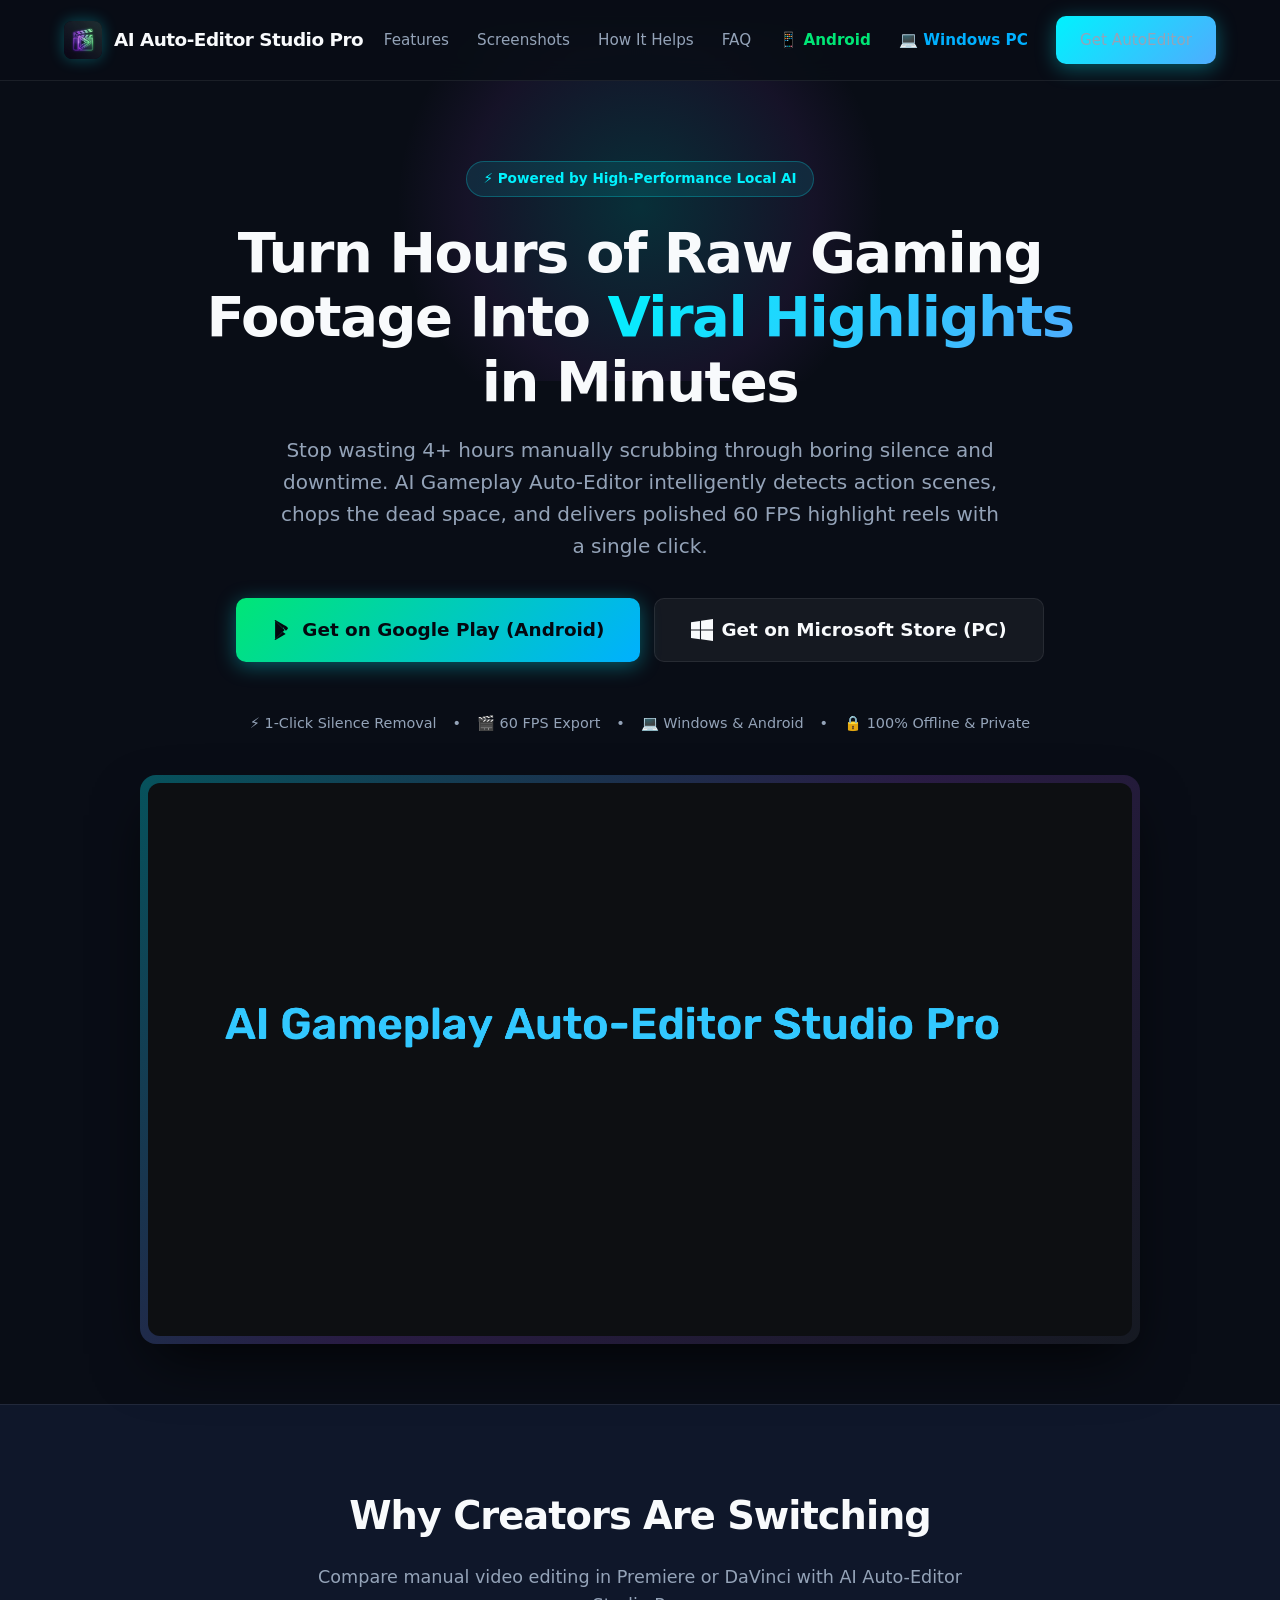
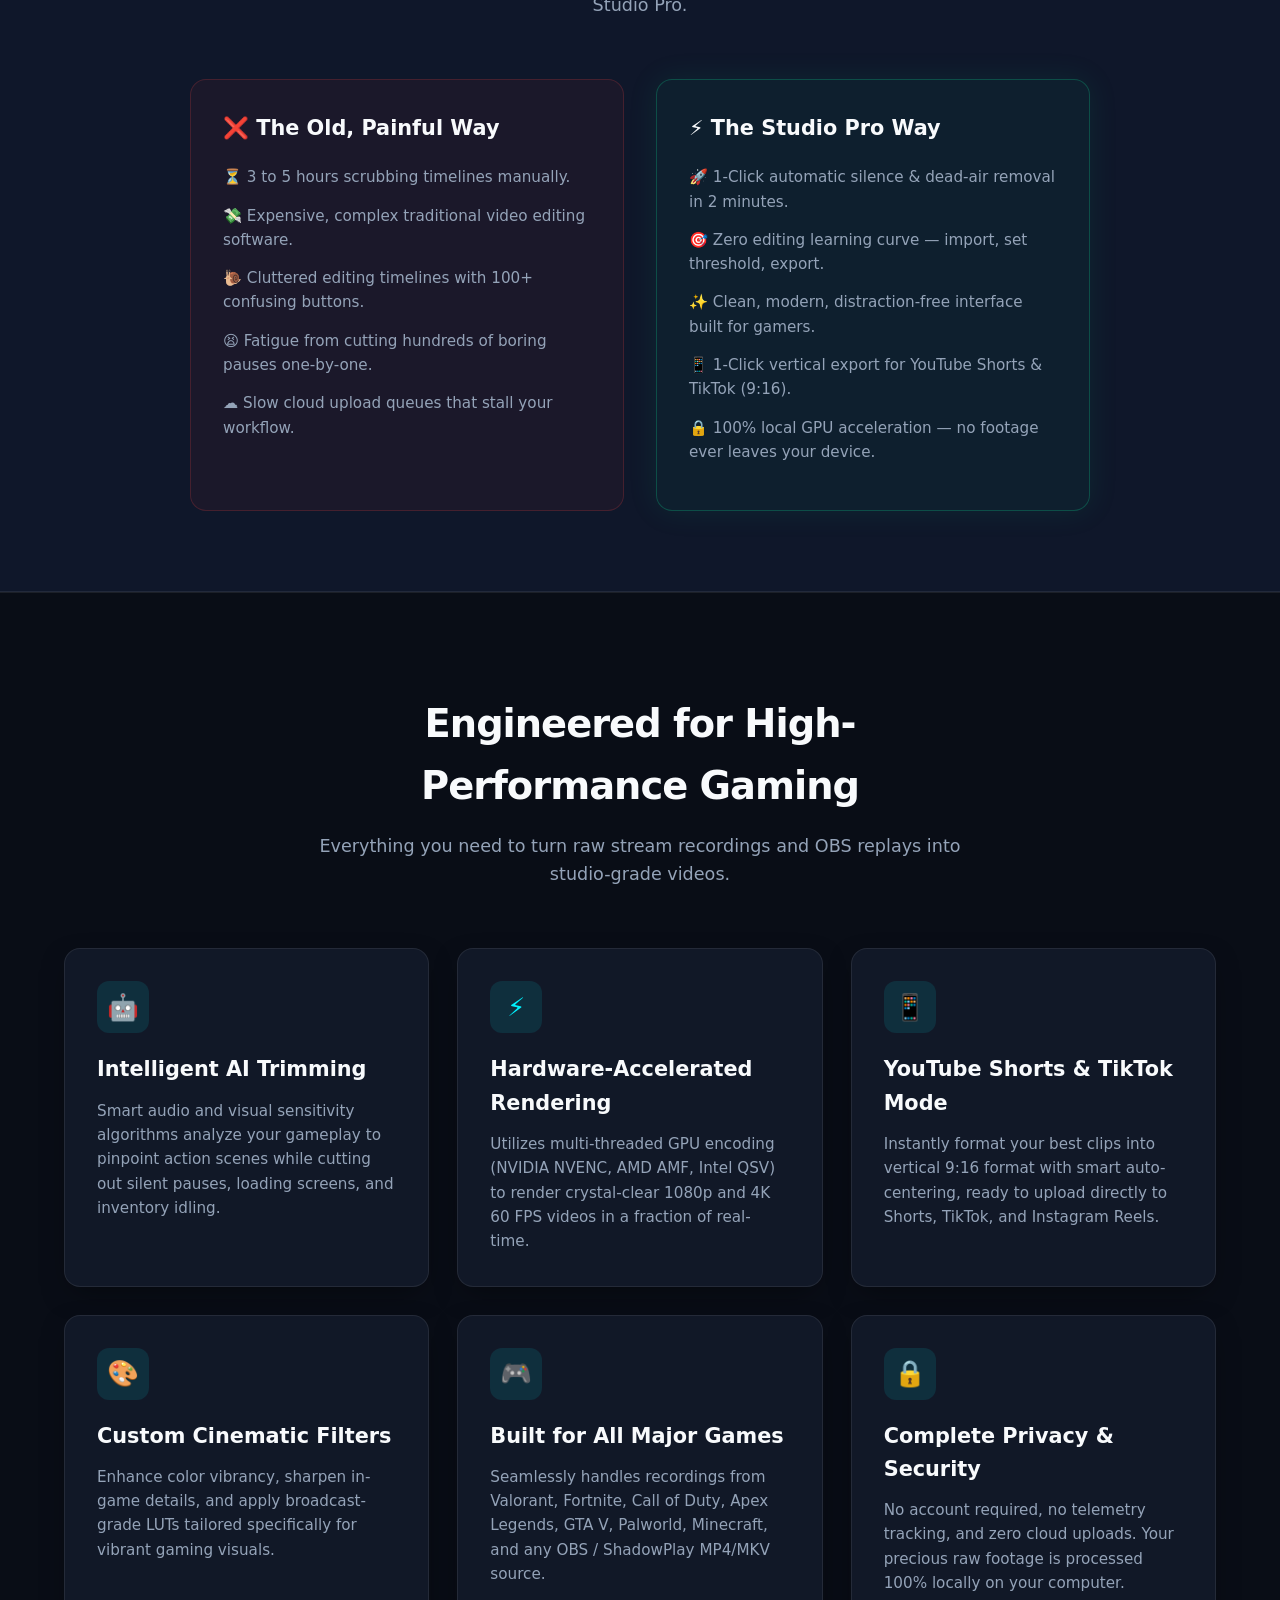
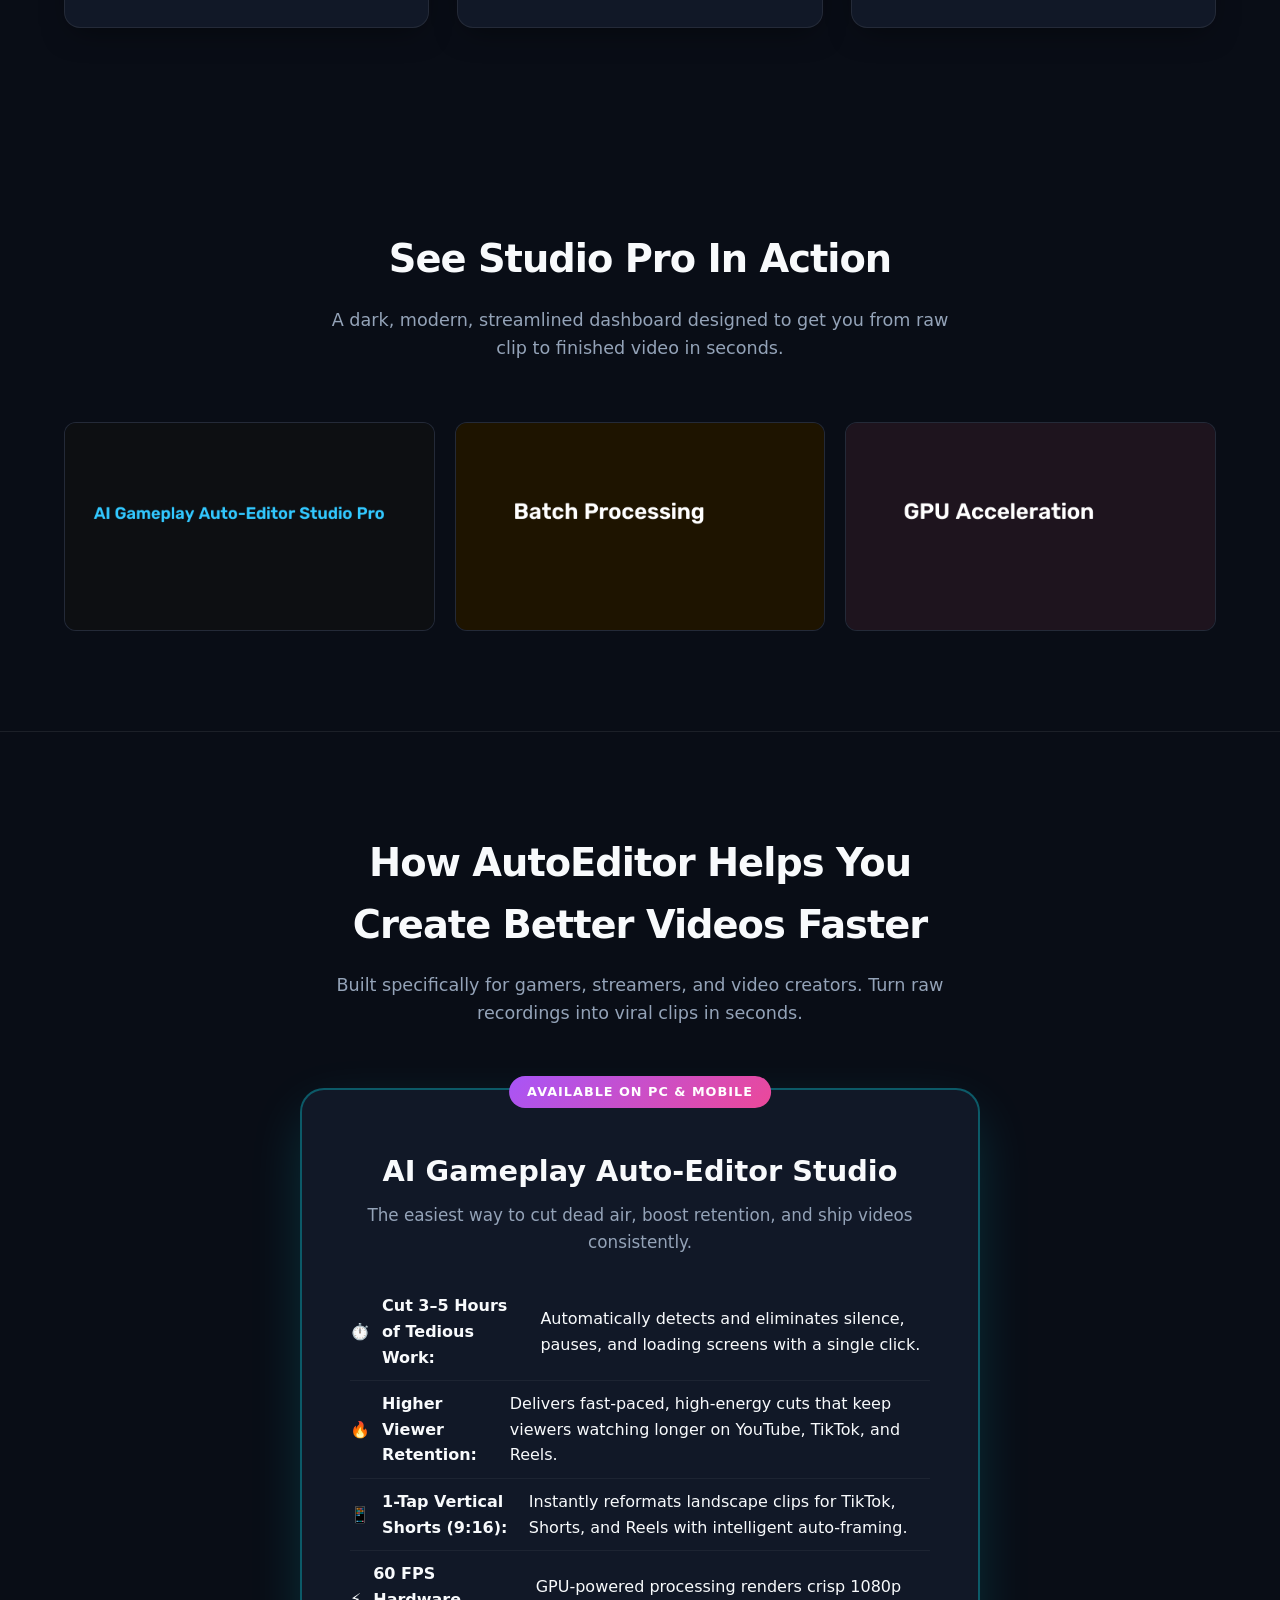
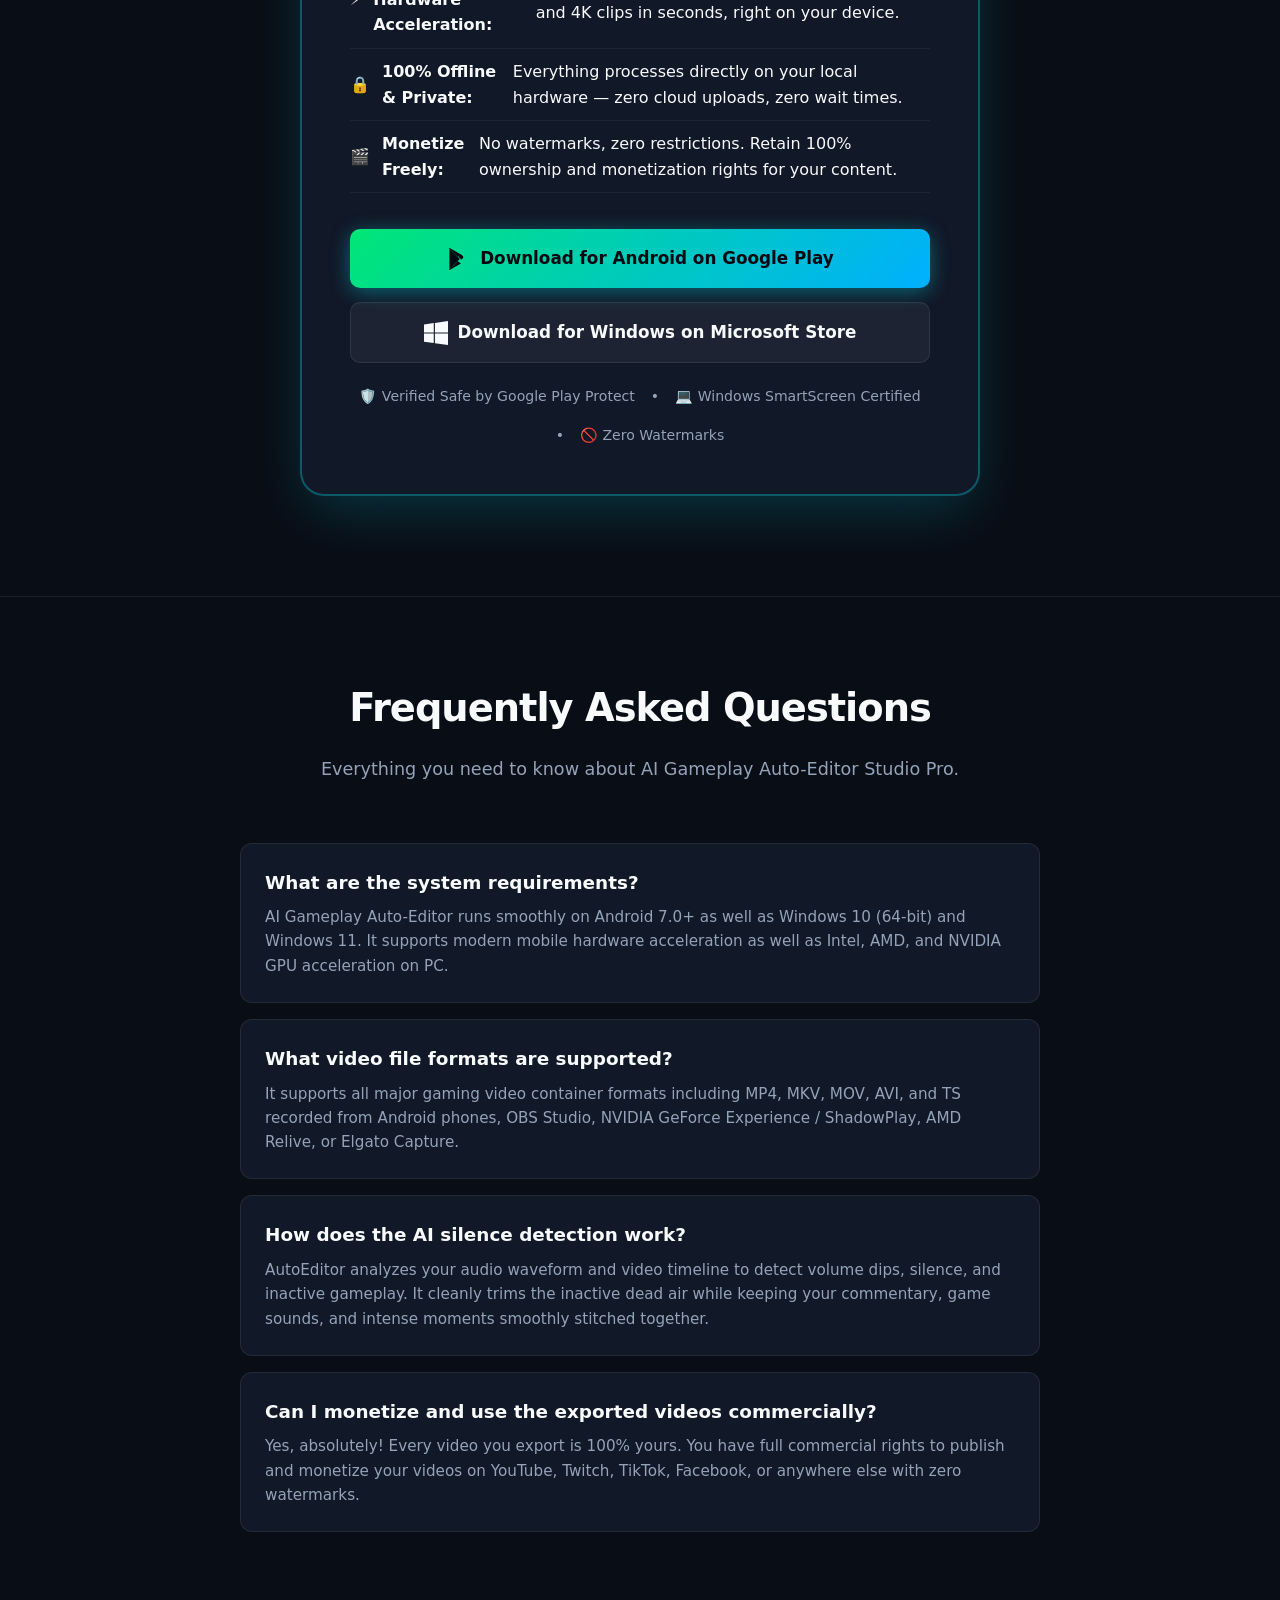
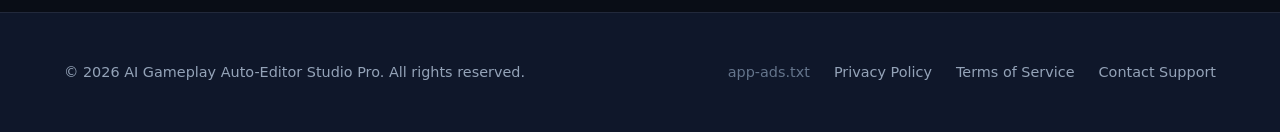
==== commit 103457f9: "Remove price tags and emphasize features, creator benefits, and platforms" ====
--- a/index.html
+++ b/index.html
@@ -20,10 +20,11 @@
       <ul class="nav-links">
         <li><a href="#features">Features</a></li>
         <li><a href="#screenshots">Screenshots</a></li>
-        <li><a href="#pricing">Pricing</a></li>
+        <li><a href="#how-it-helps">How It Helps</a></li>
         <li><a href="#faq">FAQ</a></li>
-        <li><a href="https://play.google.com/store/apps/details?id=com.sameerbera.autoeditor" target="_blank" style="color: #00E676; font-weight: 600;">📱 Google Play</a></li>
-        <li><a href="#download" class="btn btn-primary">Download App</a></li>
+        <li><a href="https://play.google.com/store/apps/details?id=com.sameerbera.autoeditor" target="_blank" style="color: #00E676; font-weight: 600;">📱 Android</a></li>
+        <li><a href="https://apps.microsoft.com/detail/9NHD3MD5ZGMB?hl=en-us&gl=IN&ocid=pdpshare" target="_blank" style="color: #00B0FF; font-weight: 600;">💻 Windows PC</a></li>
+        <li><a href="#download" class="btn btn-primary">Get AutoEditor</a></li>
       </ul>
     </div>
   </header>
@@ -47,9 +48,11 @@
       </div>
 
       <div class="guarantee-note">
-        <span>🛡️ 30-Day Money-Back Guarantee</span>
+        <span>⚡ 1-Click Silence Removal</span>
         <span>•</span>
-        <span>💻 Windows 10 & 11 Certified</span>
+        <span>🎬 60 FPS Export</span>
+        <span>•</span>
+        <span>💻 Windows & Android</span>
         <span>•</span>
         <span>🔒 100% Offline & Private</span>
       </div>
@@ -73,9 +76,9 @@
           <h3>❌ The Old, Painful Way</h3>
           <ul class="comp-list">
             <li>⏳ 3 to 5 hours scrubbing timelines manually.</li>
-            <li>💸 $20 - $50/month endless software subscriptions.</li>
-            <li>🐌 Complex, confusing editing timelines with 100+ buttons.</li>
-            <li>😫 Fatigue from cutting hundreds of boring pauses.</li>
+            <li>💸 Expensive, complex traditional video editing software.</li>
+            <li>🐌 Cluttered editing timelines with 100+ confusing buttons.</li>
+            <li>😫 Fatigue from cutting hundreds of boring pauses one-by-one.</li>
             <li>☁️ Slow cloud upload queues that stall your workflow.</li>
           </ul>
         </div>
@@ -84,10 +87,10 @@
           <h3>⚡ The Studio Pro Way</h3>
           <ul class="comp-list">
             <li>🚀 1-Click automatic silence & dead-air removal in 2 minutes.</li>
-            <li>💰 One-time purchase for a lifetime license — zero subscriptions.</li>
-            <li>🎯 Clean, modern, distraction-free interface built for gamers.</li>
+            <li>🎯 Zero editing learning curve — import, set threshold, export.</li>
+            <li>✨ Clean, modern, distraction-free interface built for gamers.</li>
             <li>📱 1-Click vertical export for YouTube Shorts & TikTok (9:16).</li>
-            <li>🔒 100% local GPU acceleration — no footage ever leaves your PC.</li>
+            <li>🔒 100% local GPU acceleration — no footage ever leaves your device.</li>
           </ul>
         </div>
       </div>
@@ -164,50 +167,46 @@
     </div>
   </section>
 
-  <!-- Pricing Section -->
-  <section class="pricing" id="pricing">
-    <div class="container">
-      <div class="section-header">
-        <h2>Simple, Transparent Lifetime Pricing</h2>
-        <p>No monthly fees. No watermark restrictions. Pay once, own it forever.</p>
-      </div>
-
-      <div class="pricing-card">
-        <div class="pricing-badge">Studio Pro Lifetime</div>
-        <h3>AI Gameplay Auto-Editor</h3>
-        <p style="color: var(--text-muted); margin-top: 6px;">Commercial License for Windows</p>
-
-        <div class="price">
-          <span class="price-original">$149.99</span>
-          <span class="price-currency">$</span>
-          <span class="price-amount">49.99</span>
-          <span class="price-type">/ one-time</span>
-        </div>
-
-        <ul class="pricing-features">
-          <li>✅ Full AI Highlight & Silence Extraction Engine</li>
-          <li>✅ Unlimited Video Rendering & Export Lengths</li>
-          <li>✅ 1080p & 4K 60 FPS GPU Hardware Acceleration</li>
-          <li>✅ 1-Click YouTube Shorts & TikTok Vertical Export</li>
-          <li>✅ Lifetime Software License & Free Updates</li>
-          <li>✅ Commercial Rights (Monetize your YouTube/Twitch videos)</li>
-          <li>✅ 30-Day No-Questions-Asked Money-Back Guarantee</li>
+  <!-- How It Helps & Download Section -->
+  <section class="pricing" id="download">
+    <div class="container">
+      <div class="section-header" id="how-it-helps">
+        <h2>How AutoEditor Helps You Create Better Videos Faster</h2>
+        <p>Built specifically for gamers, streamers, and video creators. Turn raw recordings into viral clips in seconds.</p>
+      </div>
+
+      <div class="pricing-card" style="max-width: 680px;">
+        <div class="pricing-badge">Available On PC & Mobile</div>
+        <h3 style="font-size: 1.8rem; margin-top: 10px;">AI Gameplay Auto-Editor Studio</h3>
+        <p style="color: var(--text-muted); margin-top: 8px; font-size: 1.05rem;">The easiest way to cut dead air, boost retention, and ship videos consistently.</p>
+
+        <ul class="pricing-features" style="margin: 28px 0 36px;">
+          <li>⏱️ <strong>Cut 3–5 Hours of Tedious Work:</strong> Automatically detects and eliminates silence, pauses, and loading screens with a single click.</li>
+          <li>🔥 <strong>Higher Viewer Retention:</strong> Delivers fast-paced, high-energy cuts that keep viewers watching longer on YouTube, TikTok, and Reels.</li>
+          <li>📱 <strong>1-Tap Vertical Shorts (9:16):</strong> Instantly reformats landscape clips for TikTok, Shorts, and Reels with intelligent auto-framing.</li>
+          <li>⚡ <strong>60 FPS Hardware Acceleration:</strong> GPU-powered processing renders crisp 1080p and 4K clips in seconds, right on your device.</li>
+          <li>🔒 <strong>100% Offline & Private:</strong> Everything processes directly on your local hardware — zero cloud uploads, zero wait times.</li>
+          <li>🎬 <strong>Monetize Freely:</strong> No watermarks, zero restrictions. Retain 100% ownership and monetization rights for your content.</li>
         </ul>
 
         <!-- Download Options: Android & Microsoft -->
-        <div id="download" style="display: flex; flex-direction: column; gap: 12px; margin-top: 20px;">
-          <a href="https://play.google.com/store/apps/details?id=com.sameerbera.autoeditor" target="_blank" class="btn btn-primary btn-lg" style="width: 100%; background: linear-gradient(135deg, #00E676, #00B0FF); display: inline-flex; justify-content: center; align-items: center; gap: 10px;">
-            <svg style="width: 22px; height: 22px; fill: currentColor;" viewBox="0 0 24 24"><path d="M3.609 1.814L13.792 12 3.61 22.186a2.38 2.38 0 0 1-.22-.986V2.8a2.38 2.38 0 0 1 .22-.986zm11.305 11.308l2.096-2.096a1.2 1.2 0 0 0 0-1.701L14.914 7.228 12.38 9.761l2.534 2.534zm-3.376.842L2.613 22.889c.355.074.74.074 1.096 0l11.205-6.467-3.376-2.458zm0-3.928l3.376-2.458L3.709 1.111a2.386 2.386 0 0 0-1.096 0l8.925 8.925z"/></svg>
-            Download for Android (Google Play)
+        <div style="display: flex; flex-direction: column; gap: 14px;">
+          <a href="https://play.google.com/store/apps/details?id=com.sameerbera.autoeditor" target="_blank" class="btn btn-primary btn-lg" style="width: 100%; background: linear-gradient(135deg, #00E676, #00B0FF); display: inline-flex; justify-content: center; align-items: center; gap: 10px; font-size: 1.05rem; padding: 16px 24px;">
+            <svg style="width: 24px; height: 24px; fill: currentColor;" viewBox="0 0 24 24"><path d="M3.609 1.814L13.792 12 3.61 22.186a2.38 2.38 0 0 1-.22-.986V2.8a2.38 2.38 0 0 1 .22-.986zm11.305 11.308l2.096-2.096a1.2 1.2 0 0 0 0-1.701L14.914 7.228 12.38 9.761l2.534 2.534zm-3.376.842L2.613 22.889c.355.074.74.074 1.096 0l11.205-6.467-3.376-2.458zm0-3.928l3.376-2.458L3.709 1.111a2.386 2.386 0 0 0-1.096 0l8.925 8.925z"/></svg>
+            Download for Android on Google Play
           </a>
-          <a href="https://apps.microsoft.com/detail/9NHD3MD5ZGMB?hl=en-us&gl=IN&ocid=pdpshare" target="_blank" class="btn btn-secondary btn-lg" style="width: 100%; display: inline-flex; justify-content: center; align-items: center; gap: 10px;">
-            <svg style="width: 22px; height: 22px; fill: currentColor;" viewBox="0 0 24 24"><path d="M0 3.449L9.75 2.1v9.451H0m10.949-9.602L24 0v11.551H10.949M0 12.6h9.75v9.451L0 20.699M10.949 12.6H24V24l-13.051-1.852"/></svg>
-            Download from Microsoft Store (PC Edition)
+          <a href="https://apps.microsoft.com/detail/9NHD3MD5ZGMB?hl=en-us&gl=IN&ocid=pdpshare" target="_blank" class="btn btn-secondary btn-lg" style="width: 100%; display: inline-flex; justify-content: center; align-items: center; gap: 10px; font-size: 1.05rem; padding: 16px 24px;">
+            <svg style="width: 24px; height: 24px; fill: currentColor;" viewBox="0 0 24 24"><path d="M0 3.449L9.75 2.1v9.451H0m10.949-9.602L24 0v11.551H10.949M0 12.6h9.75v9.451L0 20.699M10.949 12.6H24V24l-13.051-1.852"/></svg>
+            Download for Windows on Microsoft Store
           </a>
         </div>
 
-        <div style="margin-top: 20px; font-size: 0.85rem; color: var(--text-muted);">
-          🔒 Guaranteed Safe & Clean Downloads • Google Play Protect & Windows SmartScreen Verified
+        <div style="margin-top: 22px; font-size: 0.88rem; color: var(--text-muted); display: flex; align-items: center; justify-content: center; gap: 16px; flex-wrap: wrap;">
+          <span>🛡️ Verified Safe by Google Play Protect</span>
+          <span>•</span>
+          <span>💻 Windows SmartScreen Certified</span>
+          <span>•</span>
+          <span>🚫 Zero Watermarks</span>
         </div>
       </div>
     </div>
@@ -233,13 +232,13 @@
         </div>
 
         <div class="faq-item">
-          <h4>Is this a monthly subscription?</h4>
-          <p>You can choose flexible plans: free with rewarded ad unlocks, 24-hour day passes, or unlimited monthly/annual VIP access.</p>
-        </div>
-
-        <div class="faq-item">
-          <h4>What is the refund policy?</h4>
-          <p>We offer a full 30-day money-back guarantee. If the software does not save you time or meet your expectations, simply email support at autoeditor.pro.help@outlook.com for a 100% refund.</p>
+          <h4>How does the AI silence detection work?</h4>
+          <p>AutoEditor analyzes your audio waveform and video timeline to detect volume dips, silence, and inactive gameplay. It cleanly trims the inactive dead air while keeping your commentary, game sounds, and intense moments smoothly stitched together.</p>
+        </div>
+
+        <div class="faq-item">
+          <h4>Can I monetize and use the exported videos commercially?</h4>
+          <p>Yes, absolutely! Every video you export is 100% yours. You have full commercial rights to publish and monetize your videos on YouTube, Twitch, TikTok, Facebook, or anywhere else with zero watermarks.</p>
         </div>
       </div>
     </div>
@@ -255,15 +254,8 @@
         <a href="app-ads.txt" target="_blank" style="color: #64748b;">app-ads.txt</a>
         <a href="privacy.html">Privacy Policy</a>
         <a href="terms.html">Terms of Service</a>
-        <a href="terms.html#refund">Refund Policy</a>
         <a href="contact.html">Contact Support</a>
       </div>
-    </div>
-
-    <!-- Mandatory JVZoo Compliance Disclaimer -->
-    <div class="container" style="margin-top: 40px; padding-top: 20px; border-top: 1px solid rgba(255,255,255,0.05); font-size: 0.8rem; color: #64748b; line-height: 1.6;">
-      <p style="margin-bottom: 12px;"><strong>Disclaimer:</strong> Please note that this product does not provide any guarantee of income or success. The results achieved by the product owner or any other individuals mentioned are not indicative of future success or earnings. This website is not affiliated with FaceBook or any of its associated entities. Once you navigate away from FaceBook, the responsibility for the content and its usage lies solely with the user. All content on this website, including but not limited to text, images, and multimedia, is protected by copyright law and the Digital Millennium Copyright Act. Unauthorized copying, duplication, modification, or theft, whether intentional or unintentional, is strictly prohibited. Violators will be prosecuted to the fullest extent of the law.</p>
-      <p>We want to clarify that JVZoo serves as the retailer for the products featured on this site. JVZoo® is a registered trademark of BBC Systems Inc., a Florida corporation located at 1809 E. Broadway Street, Suite 125, Oviedo, FL 32765, USA, and is used with permission. The role of JVZoo as a retailer does not constitute an endorsement, approval, or review of these products or any claims, statements, or opinions used in their promotion.</p>
     </div>
   </footer>
 
